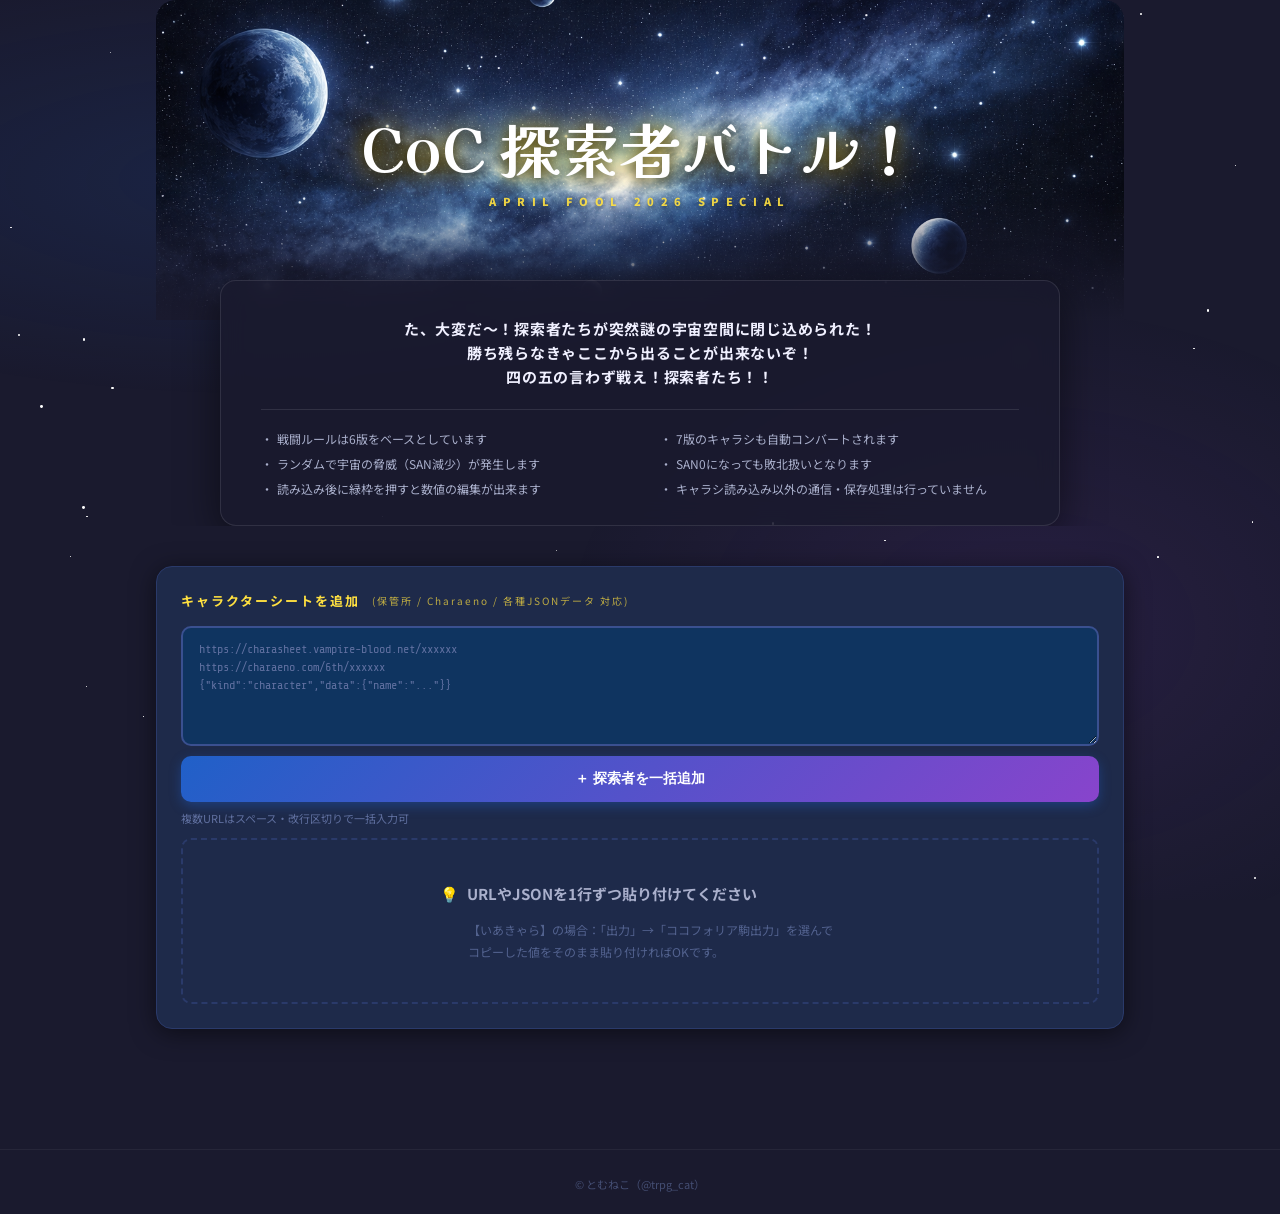
==== index.html @ eb6a2d86 "Update index.html" ====
<!DOCTYPE html>
<html lang="ja">
<head>
<meta charset="UTF-8">
<meta name="viewport" content="width=device-width, initial-scale=1.0">
<title>🎲 CoC 探索者バトル！</title>
<link href="https://fonts.googleapis.com/css2?family=Kaisei+Decol:wght@400;700&family=Noto+Sans+JP:wght@400;700;900&family=Share+Tech+Mono&display=swap" rel="stylesheet">
<style>
/* ── Reset & Base ── */
*{margin:0;padding:0;box-sizing:border-box}
:root{
  --red:#e03030;--red2:#ff5555;--red3:#ffaaaa;
  --blue:#2060c8;--blue2:#4488ff;--blue3:#aaccff;
  --yellow:#e8c020;--yellow2:#ffe040;
  --green:#20a040;--green2:#44cc66;
  --purple:#8844cc;--purple2:#bb88ff;
  --bg:#1a1a2e;--bg2:#16213e;--bg3:#0f3460;
  --card:#1e2a4a;--card2:#253360;
  --text:#f0f0ff;--text2:#aab0cc;--text3:#6070a0;
  --border:#2a3a6a;--border2:#3a5090;
  --shadow:0 4px 24px rgba(0,0,0,.5);
}
body{
  background:var(--bg);
  color:var(--text);
  font-family:'Noto Sans JP',sans-serif;
  min-height:100vh;
  overflow-x:hidden;
}

/* ── Animated BG ── */
body::before{
  content:'';position:fixed;inset:0;pointer-events:none;z-index:0;
  background:
    radial-gradient(ellipse 80% 40% at 20% 20%, rgba(32,96,200,.15) 0%, transparent 60%),
    radial-gradient(ellipse 60% 60% at 80% 70%, rgba(136,68,204,.12) 0%, transparent 60%),
    radial-gradient(ellipse 50% 50% at 50% 100%, rgba(224,48,48,.08) 0%, transparent 50%);
  animation:bgShift 8s ease-in-out infinite alternate;
}

@keyframes pulse {
  0% { transform: scale(1); }
  50% { transform: scale(1.02); box-shadow: 0 4px 25px rgba(68,136,255,0.6); }
  100% { transform: scale(1); }
}

@keyframes bgShift{
  from{opacity:1}
  to{opacity:.6}
}

/* ── Stars ── */
.stars{position:fixed;inset:0;pointer-events:none;z-index:0;overflow:hidden}
.star{position:absolute;background:#fff;border-radius:50%;animation:twinkle var(--dur,3s) ease-in-out infinite var(--delay,0s)}
@keyframes twinkle{0%,100%{opacity:.1;transform:scale(1)}50%{opacity:.8;transform:scale(1.5)}}

#app{position:relative;z-index:1;max-width:1000px;margin:0 auto;padding:0 16px 60px}

/* ── HEADER ── */
.site-header{text-align:center;padding:32px 0 24px;position:relative}
.site-header h1{
  font-family:'Kaisei Decol',serif;
  font-size:clamp(26px,6vw,52px);
  font-weight:700;
  background:linear-gradient(135deg,#ff8844,#ffcc00,#44ffaa,#4488ff);
  -webkit-background-clip:text;-webkit-text-fill-color:transparent;background-clip:text;
  filter:drop-shadow(0 0 20px rgba(255,200,0,.4));
  line-height:1.2;
  animation:titlePop .6s cubic-bezier(.34,1.56,.64,1) both;
}
@keyframes titlePop{from{opacity:0;transform:scale(.7) translateY(-20px)}to{opacity:1;transform:none}}
.site-header p{margin-top:8px;color:var(--text2);font-size:14px}
.skull{display:inline-block;animation:wobble 2s ease-in-out infinite}
@keyframes wobble{0%,100%{transform:rotate(-10deg)}50%{transform:rotate(10deg)}}

/* ── SECTION CARD ── */
.panel{
  background:var(--card);
  border:1px solid var(--border);
  border-radius:16px;
  padding:24px;
  margin-bottom:20px;
  box-shadow:var(--shadow);
  animation:panelIn .4s ease both;
}
@keyframes panelIn{from{opacity:0;transform:translateY(12px)}to{opacity:1;transform:none}}
.panel-title{
  font-size:13px;font-weight:700;
  color:var(--yellow2);letter-spacing:2px;
  margin-bottom:16px;
  display:flex;align-items:center;gap:8px;
}
.panel-title .icon{font-size:18px}

/* ── URL INPUT ── */
.add-row{display:flex;gap:8px;margin-bottom:8px}
.url-inp{
  flex:1;
  background:var(--bg3);
  border:2px solid var(--border2);
  color:var(--text);
  padding:12px 16px;
  border-radius:10px;
  font-family:'Share Tech Mono',monospace;
  outline:none;
  transition:border-color .2s,box-shadow .2s;
  line-height: 1.5;
  font-size: 13px;
  white-space: pre; /* 改行をそのまま表示 */
  overflow-y: auto;
}
.url-inp:focus{border-color:var(--blue2);box-shadow:0 0 0 3px rgba(68,136,255,.2)}
.url-inp::placeholder{color:var(--text3);font-size:12px}
.btn-add{
  background:linear-gradient(135deg,var(--blue) 0%,var(--purple) 100%);
  border:none;color:#fff;padding:12px 20px;
  border-radius:10px;cursor:pointer;
  font-weight:700;font-size:14px;
  transition:all .2s;white-space:nowrap;
  box-shadow:0 4px 12px rgba(32,96,200,.4);
}
.btn-add:hover{transform:translateY(-2px);box-shadow:0 6px 20px rgba(32,96,200,.5)}
.btn-add:active{transform:translateY(0)}
.hint{font-size:11px;color:var(--text3);margin-bottom:12px}
.hint a{color:var(--blue2);text-decoration:none}
.hint a:hover{text-decoration:underline}

/* ── CHARACTER CARDS GRID ── */
.char-grid{
  display:grid;
  grid-template-columns:repeat(auto-fill,minmax(200px,1fr));
  gap:12px;
  min-height:60px;
}
.char-card{
  background:var(--card2);
  border:2px solid var(--border2);
  border-radius:12px;
  padding:14px;
  position:relative;
  animation:cardIn .3s cubic-bezier(.34,1.56,.64,1) both;
  transition:border-color .2s,transform .2s;
}
@keyframes cardIn{from{opacity:0;transform:scale(.8)}to{opacity:1;transform:scale(1)}}
.char-card:hover{transform:translateY(-2px);border-color:var(--blue2)}
.char-card.loading{opacity:.6;border-style:dashed}
.char-card.err{border-color:var(--red)}
.char-card.ok{border-color:var(--green2)}

.cc-del{
  position:absolute;top:8px;right:8px;
  background:rgba(224,48,48,.2);border:none;
  color:var(--red2);cursor:pointer;
  width:22px;height:22px;border-radius:50%;
  font-size:12px;line-height:22px;text-align:center;
  transition:all .2s;
}
.cc-del:hover{background:var(--red);color:#fff}

.cc-name{
  font-size:13px;font-weight:700;
  color:var(--text);margin-bottom:4px;
  padding-right:24px;
  white-space:nowrap;overflow:hidden;text-overflow:ellipsis;
}
.cc-job{font-size:11px;color:var(--text2);margin-bottom:8px}

.cc-stats{display:grid;grid-template-columns:repeat(3,1fr);gap:4px;margin-bottom:6px}
.cc-stat{
  background:rgba(255,255,255,.05);
  border-radius:6px;padding:3px 4px;text-align:center;
}
.cc-stat-l{font-size:8px;color:var(--text3)}
.cc-stat-v{font-size:13px;font-weight:700;color:var(--yellow2);font-family:'Share Tech Mono',monospace}

.cc-hp-bar{height:6px;background:rgba(255,255,255,.1);border-radius:3px;overflow:hidden;margin-top:6px}
.cc-hp-fill{height:100%;background:linear-gradient(90deg,var(--green),var(--green2));border-radius:3px;transition:width .4s}

.cc-loading-text{color:var(--text3);font-size:12px;text-align:center;padding:8px 0}
.cc-err-text{color:var(--red2);font-size:11px;margin-top:4px}

.empty-hint{
  grid-column:1/-1;
  text-align:center;padding:24px;
  color:var(--text3);font-size:13px;
  border:2px dashed var(--border);
  border-radius:10px;
}

/* ── MODE SELECT ── */
.mode-row{display:flex;gap:10px;flex-wrap:wrap;margin-bottom:16px}
.mode-btn{
  flex:1;min-width:140px;
  padding:12px 16px;
  background:var(--bg3);
  border:2px solid var(--border2);
  border-radius:10px;cursor:pointer;
  color:var(--text2);font-size:13px;font-weight:700;
  text-align:center;transition:all .2s;
  font-family:'Noto Sans JP',sans-serif;
}
.mode-btn:hover{border-color:var(--yellow);color:var(--yellow2)}
.mode-btn.active{
  background:linear-gradient(135deg,rgba(232,192,32,.15),rgba(32,96,200,.15));
  border-color:var(--yellow);color:var(--yellow2);
  box-shadow:0 0 16px rgba(232,192,32,.2);
}
.mode-btn .mb-icon{font-size:22px;display:block;margin-bottom:4px}

/* ── SPEED BUTTONS ── */
.speed-row{display:flex;gap:6px;align-items:center;flex-wrap:wrap}
.speed-label{font-size:12px;color:var(--text2);margin-right:4px}
.spd-btn{
  padding:6px 12px;background:var(--bg3);
  border:1px solid var(--border2);border-radius:8px;
  color:var(--text3);font-size:11px;cursor:pointer;
  transition:all .2s;font-family:'Noto Sans JP',sans-serif;
}
.spd-btn:hover{border-color:var(--blue2);color:var(--text)}
.spd-btn.active{background:rgba(68,136,255,.2);border-color:var(--blue2);color:var(--blue2)}

/* ── BIG START BUTTON ── */
.start-area{text-align:center;margin-top:8px}
.btn-start{
  display:inline-flex;align-items:center;gap:10px;
  background:linear-gradient(135deg,#e03030 0%,#ff8844 50%,#e8c020 100%);
  border:none;color:#fff;
  padding:16px 48px;border-radius:16px;
  font-family:'Kaisei Decol',serif;font-size:20px;font-weight:700;
  cursor:pointer;
  box-shadow:0 6px 32px rgba(224,80,0,.5);
  transition:all .25s;
  animation:startPulse 2s ease-in-out infinite;
}
@keyframes startPulse{0%,100%{box-shadow:0 6px 32px rgba(224,80,0,.5)}50%{box-shadow:0 6px 48px rgba(224,80,0,.8),0 0 0 8px rgba(224,80,0,.1)}}
.btn-start:hover{transform:translateY(-3px) scale(1.03);box-shadow:0 10px 48px rgba(224,80,0,.7)}
.btn-start:active{transform:scale(.97)}
.btn-start:disabled{opacity:.3;cursor:not-allowed;animation:none;transform:none}
.start-note{margin-top:8px;font-size:12px;color:var(--text3)}

/* ── 1v1 PICKER ── */
.picker-wrap{display:grid;grid-template-columns:1fr auto 1fr;gap:12px;align-items:center;margin-bottom:16px}
.picker-side{}
.picker-side-title{font-size:12px;font-weight:700;margin-bottom:8px;text-align:center}
.picker-side-title.red{color:var(--red2)}
.picker-side-title.blue{color:var(--blue2)}
.pick-options{display:flex;flex-direction:column;gap:6px}
.pick-opt{
  padding:8px 12px;background:var(--bg3);
  border:2px solid var(--border);border-radius:8px;
  cursor:pointer;font-size:12px;
  transition:all .2s;display:flex;align-items:center;gap:8px;
}
.pick-opt:hover{border-color:var(--border2)}
.pick-opt.active.red{border-color:var(--red2);background:rgba(224,48,48,.15);color:var(--red3)}
.pick-opt.active.blue{border-color:var(--blue2);background:rgba(68,136,255,.15);color:var(--blue3)}
.pick-opt input{display:none}
.pick-vs{font-family:'Kaisei Decol',serif;font-size:32px;color:var(--yellow2);text-align:center;text-shadow:0 0 20px rgba(232,192,32,.5)}

/* ══════════ BATTLE PAGE ══════════ */
#battlePage{display:none}
#battlePage.show{display:block}

.battle-header{
  text-align:center;padding:16px;
  background:linear-gradient(135deg,var(--card),var(--card2));
  border:1px solid var(--border);border-radius:16px;
  margin-bottom:16px;
}
.battle-round{
  font-family:'Kaisei Decol',serif;font-size:22px;
  color:var(--yellow2);margin-bottom:4px;
}
.battle-match-info{font-size:12px;color:var(--text3)}

/* ── Fighter HP area ── */
.fighters-area{
  display:grid;grid-template-columns:1fr 60px 1fr;
  gap:10px;align-items:stretch;
  margin-bottom:14px;
}
.fighter-panel{
  background:var(--card);border:2px solid var(--border);
  border-radius:12px;padding:14px;
}
.fighter-panel.left{border-color:rgba(224,48,48,.4)}
.fighter-panel.right{border-color:rgba(68,136,255,.4)}
.fighter-panel.dead{opacity:.5;filter:grayscale(.7)}

.fp-name{font-size:15px;font-weight:900;margin-bottom:2px;white-space:nowrap;overflow:hidden;text-overflow:ellipsis}
.fighter-panel.left .fp-name{color:var(--red2)}
.fighter-panel.right .fp-name{color:var(--blue2);text-align:right}
.fp-job{font-size:11px;color:var(--text3);margin-bottom:10px}
.fighter-panel.right .fp-job{text-align:right}

.fp-bar-row{display:flex;align-items:center;gap:6px;margin-bottom:5px}
.fighter-panel.right .fp-bar-row{flex-direction:row-reverse}
.fp-bar-label{font-size:9px;color:var(--text3);width:26px;font-family:'Share Tech Mono',monospace;flex-shrink:0}
.fp-bar-track{flex:1;height:10px;background:rgba(255,255,255,.08);border-radius:5px;overflow:hidden}
.fp-bar-fill{height:100%;border-radius:5px;transition:width .5s ease}
.fp-bar-fill.hp{background:linear-gradient(90deg,#e03030,#ff6060)}
.fp-bar-fill.mp{background:linear-gradient(90deg,#2060c8,#4488ff)}
.fp-bar-fill.san{background:linear-gradient(90deg,#8844cc,#bb88ff)}
.fp-bar-val{font-size:10px;color:var(--text2);font-family:'Share Tech Mono',monospace;width:44px;flex-shrink:0;text-align:right}
.fighter-panel.right .fp-bar-val{text-align:left}

.vs-center{
  display:flex;align-items:center;justify-content:center;
  font-family:'Kaisei Decol',serif;font-size:28px;
  color:var(--yellow2);
  text-shadow:0 0 16px rgba(232,192,32,.6);
}

/* ── BATTLE LOG ── */
.battle-log-wrap{
  background:var(--bg2);
  border:1px solid var(--border);
  border-radius:12px;
  overflow:hidden;
  margin-bottom:12px;
}
.blog-title{
  padding:8px 14px;
  background:var(--bg3);
  font-size:11px;font-weight:700;color:var(--text2);
  border-bottom:1px solid var(--border);
  letter-spacing:1px;
}
.battle-log{
  height:280px;overflow-y:auto;
  font-size:13px;line-height:1.7;
  scroll-behavior:smooth;
}
.battle-log::-webkit-scrollbar{width:4px}
.battle-log::-webkit-scrollbar-track{background:var(--bg2)}
.battle-log::-webkit-scrollbar-thumb{background:var(--border2);border-radius:2px}

.log-line{padding:6px 14px;border-bottom:1px solid rgba(255,255,255,.04);animation:logIn .15s ease}
@keyframes logIn{from{opacity:0;transform:translateX(-4px)}to{opacity:1;transform:none}}
.log-round{
  font-size:11px;font-weight:700;letter-spacing:3px;
  color:var(--yellow);text-align:center;
  background:rgba(232,192,32,.08);
  padding:6px;border-bottom:1px solid rgba(232,192,32,.15);
}
.log-attack-l{border-left:3px solid var(--red)}
.log-attack-r{border-left:3px solid var(--blue2)}
.log-san{border-left:3px solid var(--purple2);background:rgba(136,68,204,.05)}
.log-result{
  border-left:3px solid var(--yellow);
  background:rgba(232,192,32,.08);
  font-weight:700;font-size:14px;
}
.log-sys{color:var(--text3);font-size:11px;font-style:italic}

.cn-l{font-weight:700;color:var(--red2)}
.cn-r{font-weight:700;color:var(--blue2)}
.t-hit{color:var(--yellow2)}
.t-miss{color:var(--text3);font-style:italic}
.t-dmg{color:#ff8866;font-family:'Share Tech Mono',monospace;font-weight:700;font-size:14px}
.t-crit{color:#ffdd00;font-weight:900;font-size:14px}
.t-evade{color:var(--green2)}
.t-san{color:var(--purple2)}
.t-roll{color:var(--text3);font-size:11px;font-family:'Share Tech Mono',monospace}

/* ── Battle Controls ── */
.btl-ctrl{
  display:flex;gap:8px;align-items:center;flex-wrap:wrap;
  padding:10px 0;
}
.btn-play{
  background:linear-gradient(135deg,var(--green) 0%,var(--green2) 100%);
  border:none;color:#fff;padding:10px 24px;
  border-radius:10px;cursor:pointer;
  font-weight:700;font-size:14px;
  transition:all .2s;
  box-shadow:0 4px 12px rgba(32,160,64,.4);
}
.btn-play:hover{transform:translateY(-1px);box-shadow:0 6px 16px rgba(32,160,64,.5)}
.btn-play:disabled{opacity:.3;cursor:not-allowed;transform:none}
.btn-play.paused{background:linear-gradient(135deg,var(--yellow) 0%,#ff8844 100%);box-shadow:0 4px 12px rgba(232,192,32,.4)}
.btn-play.running{background:linear-gradient(135deg,#cc8800 0%,#ff6600 100%)}

/* ── Match Queue / Progress ── */
.match-queue{display:flex;flex-direction:column;gap:6px;margin-top:12px}
.mq-item{
  display:flex;align-items:center;gap:10px;
  background:var(--card);border:1px solid var(--border);
  border-radius:8px;padding:8px 12px;font-size:12px;
  transition:all .2s;
}
.mq-item.current{border-color:var(--yellow);background:rgba(232,192,32,.08);box-shadow:0 0 10px rgba(232,192,32,.15)}
.mq-item.done{opacity:.5}
.mq-badge{
  font-size:10px;padding:2px 8px;border-radius:20px;
  font-weight:700;flex-shrink:0;
}
.mq-badge.cur{background:rgba(232,192,32,.3);color:var(--yellow2)}
.mq-badge.win{background:rgba(32,160,64,.3);color:var(--green2)}
.mq-badge.wait{background:rgba(255,255,255,.05);color:var(--text3)}
.mq-badge.bye{background:rgba(255,255,255,.05);color:var(--text3)}
.mq-vs{color:var(--text3);margin:0 4px}
.mq-nl{color:var(--red2);font-weight:700}
.mq-nr{color:var(--blue2);font-weight:700}
.mq-winner{margin-left:auto;color:var(--green2);font-size:11px}

/* ── RESULT OVERLAY ── */
.overlay{
  position:fixed;inset:0;
  background:rgba(0,0,0,.85);
  backdrop-filter:blur(8px);
  z-index:100;
  display:none;align-items:center;justify-content:center;
}
.overlay.show{display:flex}
.result-box{
  background:linear-gradient(135deg,var(--card2),var(--card));
  border:2px solid var(--yellow);
  border-radius:24px;
  padding:40px 48px;
  text-align:center;
  max-width:480px;width:90%;
  box-shadow:0 0 80px rgba(232,192,32,.2);
  animation:resultPop .5s cubic-bezier(.34,1.56,.64,1) both;
}
@keyframes resultPop{from{opacity:0;transform:scale(.7)}to{opacity:1;transform:scale(1)}}
.result-emoji{font-size:56px;margin-bottom:8px;animation:emojiSpin .6s ease both .2s}
@keyframes emojiSpin{from{transform:rotate(-20deg) scale(.5)}to{transform:rotate(0deg) scale(1)}}
.result-title{
  font-family:'Kaisei Decol',serif;font-size:32px;
  color:var(--yellow2);margin-bottom:4px;
}
.result-name{font-size:20px;font-weight:700;color:var(--text);margin-bottom:4px}
.result-sub{font-size:13px;color:var(--text2);margin-bottom:20px}
.result-stats{display:flex;gap:12px;justify-content:center;margin-bottom:24px;flex-wrap:wrap}
.rs{text-align:center;background:rgba(255,255,255,.06);border-radius:10px;padding:10px 16px;min-width:70px}
.rs-v{font-size:24px;font-weight:700;color:var(--yellow2);font-family:'Share Tech Mono',monospace}
.rs-l{font-size:10px;color:var(--text3);margin-top:2px}
.result-btns{display:flex;gap:10px;justify-content:center;flex-wrap:wrap}
.rbtn{
  padding:10px 22px;border-radius:10px;cursor:pointer;
  font-weight:700;font-size:13px;border:none;
  transition:all .2s;
}
.rbtn.secondary{background:rgba(255,255,255,.1);color:var(--text)}
.rbtn.secondary:hover{background:rgba(255,255,255,.2)}
.rbtn.primary{background:linear-gradient(135deg,var(--blue),var(--purple));color:#fff;box-shadow:0 4px 12px rgba(32,96,200,.4)}
.rbtn.primary:hover{transform:translateY(-2px);box-shadow:0 6px 20px rgba(32,96,200,.5)}

/* ── Champion ── */
.champion-wrap{
  text-align:center;padding:40px 24px;
  background:linear-gradient(135deg,rgba(232,192,32,.1),rgba(136,68,204,.1));
  border:2px solid var(--yellow);border-radius:20px;
  margin-top:20px;display:none;
  animation:champIn .6s ease both;
}
@keyframes champIn{from{opacity:0;transform:scale(.8)}to{opacity:1;transform:scale(1)}}
.champion-wrap.show{display:block}
.champ-trophy{font-size:60px;animation:trophySpin 1s cubic-bezier(.34,1.56,.64,1) both}
@keyframes trophySpin{from{transform:scale(.3) rotate(-30deg)}to{transform:scale(1) rotate(0deg)}}
.champ-label{font-size:11px;letter-spacing:4px;color:var(--yellow);margin-bottom:8px}
.champ-name{font-family:'Kaisei Decol',serif;font-size:clamp(22px,5vw,36px);color:var(--yellow2);text-shadow:0 0 30px rgba(232,192,32,.5);margin-bottom:4px}
.champ-sub{font-size:13px;color:var(--text2);margin-bottom:20px}

/* ── Stats ── */
.btl-stats{
  display:grid;grid-template-columns:repeat(4,1fr);gap:8px;
  margin-bottom:12px;
}
.bstat{background:var(--card);border:1px solid var(--border);border-radius:10px;padding:8px;text-align:center}
.bstat-v{font-size:20px;font-weight:700;font-family:'Share Tech Mono',monospace;color:var(--yellow2)}
.bstat-l{font-size:9px;color:var(--text3);letter-spacing:1px;margin-top:1px}

/* ── DBG ── */
.dbg{background:rgba(0,0,0,.5);border:1px solid var(--border);border-radius:8px;padding:8px 12px;margin-top:8px;font-size:10px;color:var(--text3);font-family:'Share Tech Mono',monospace;max-height:80px;overflow-y:auto;display:none;white-space:pre-wrap}
.dbg.on{display:block}

/* ── Responsive ── */
@media(max-width:600px){
  .fighters-area{grid-template-columns:1fr 40px 1fr}
  .btl-stats{grid-template-columns:repeat(2,1fr)}
  .mode-row{flex-direction:column}
  .picker-wrap{grid-template-columns:1fr 40px 1fr}
  .pick-vs{font-size:22px}
}

/* Twitterシェアボタンのスタイル */
.btn-tweet {
  display: inline-flex;
  align-items: center;
  gap: 8px;
  background: #000000; /* Xのブランドカラー */
  color: #ffffff;
  border: none;
  padding: 10px 20px;
  border-radius: 10px;
  cursor: pointer;
  font-weight: 700;
  font-size: 13px;
  margin: 5px;
  transition: all .2s;
  text-decoration: none;
}
.btn-tweet:hover {
  background: #333333;
  transform: translateY(-2px);
}
.mq-item {
  display: flex;
  align-items: center;
  padding: 10px 15px;
  background: var(--bg2);
  margin-bottom: 4px;
  border-radius: 8px;
  font-size: 13px;
}
.mq-item.current {
  background: var(--bg3);
  box-shadow: 0 2px 8px rgba(0,0,0,0.05);
}
.mq-item.done {
  opacity: 0.6;
}

#matchQueueWrap {
  max-height: 400px; /* 好きな高さに調整してください */
  overflow-y: auto;
  padding-right: 5px;
}
/* スクロールバーのデザイン */
#matchQueueWrap::-webkit-scrollbar { width: 4px; }
#matchQueueWrap::-webkit-scrollbar-thumb { background: var(--border2); border-radius: 4px; }

footer a:hover {
  opacity: 1 !important;
  color: var(--blue2) !important;
}

/* 武器編集用フォームのスタイル */
.edit-weapon-input {
  width: 100%;
  background: var(--bg);
  border: 1px solid var(--blue2);
  color: var(--text);
  font-size: 11px;
  padding: 2px 4px;
  border-radius: 4px;
  margin: 2px 0;
  outline: none;
}

.editable-zone {
  cursor: pointer;
  /* ホバー時のピカピカを削除 */
  transition: opacity 0.2s;
}

.editable-zone:hover {
  /* 軽く明るくなる程度の自然な変化に */
  filter: brightness(1.1);
}

/* 武器エリアなどの個別ホバーも不要なので削除 */
.editable-weapon:hover {
  background: none;
  cursor: pointer;
}

/* 入力中のスタイル */
.inline-edit-input {
  width: 100%;
  background: var(--bg);
  border: 1px solid var(--blue2);
  color: var(--yellow2);
  font-family: 'Share Tech Mono', monospace;
  font-size: inherit;
  text-align: center;
  border-radius: 4px;
  outline: none;
}

/* 編集モーダルのレイアウト調整 */
.edit-modal-content {
  display: flex;
  flex-direction: column;
  max-height: 85vh; /* 画面に収まる高さ */
}

#editModalBody {
  flex: 1;
  overflow-y: auto; /* 中身だけをスクロールさせる */
  padding-right: 10px;
  margin-bottom: 10px;
}

.edit-modal-footer {
  flex-shrink: 0;
  padding-top: 15px;
  border-top: 1px solid var(--border);
  background: transparent;
}
</style>
</head>
<body>

<!-- Stars background -->
<div class="stars" id="stars"></div>

<div id="app">

<!-- ══ SETUP PAGE ══ -->
<div id="setupPage">

  <header class="site-header" style="padding: 0; margin-bottom: 40px; position: relative; overflow: hidden; border-radius: 20px;">
    <div style="width: 100%; height: 320px; background: linear-gradient(to bottom, transparent 60%, var(--bg) 100%), url('header.png') center/cover no-repeat; position: relative; display: flex; align-items: center; justify-content: center;">
      
      <div style="text-align: center; z-index: 2;">
        <h1 style="font-family: 'Kaisei Decol', serif; font-size: clamp(32px, 7vw, 60px); color: #fff; text-shadow: 0 0 20px rgba(232,192,32,0.6), 0 4px 12px rgba(0,0,0,0.9); margin: 0; background: none; -webkit-text-fill-color: initial;">
          CoC 探索者バトル！
        </h1>
        <div style="color: var(--yellow2); font-size: 11px; letter-spacing: 0.6em; margin-top: 10px; text-shadow: 0 2px 4px rgba(0,0,0,0.5); font-weight: 900; opacity: 0.9;">APRIL FOOL 2026 SPECIAL</div>
      </div>
    </div>

    <div style="max-width: 840px; margin: -40px auto 0; position: relative; z-index: 3; background: rgba(26, 26, 46, 0.75); backdrop-filter: blur(12px); -webkit-backdrop-filter: blur(12px); border-radius: 16px; padding: 28px 40px; border: 1px solid rgba(255,255,255,0.1); box-shadow: 0 10px 40px rgba(0,0,0,0.5);">
      <p style="color: var(--text); font-weight: 700; font-size: 15px; margin-bottom: 20px; letter-spacing: 0.05em; text-align: center; line-height: 1.6;">
        た、大変だ～！探索者たちが突然謎の宇宙空間に閉じ込められた！<br>
        勝ち残らなきゃここから出ることが出来ないぞ！<br>
        四の五の言わず戦え！探索者たち！！
      </p>
      
      <ul style="color: var(--text2); font-size: 12px; list-style: none; padding: 0; margin: 0; border-top: 1px solid rgba(255, 255, 255, 0.1); padding-top: 20px; display: grid; grid-template-columns: repeat(auto-fit, minmax(320px, 1fr)); gap: 8px 40px; text-align: left;">
        <li style="display: flex; align-items: flex-start; gap: 4px;"><span>・</span><span>戦闘ルールは6版をベースとしています</span></li>
        <li style="display: flex; align-items: flex-start; gap: 4px;"><span>・</span><span>7版のキャラシも自動コンバートされます</span></li>
        <li style="display: flex; align-items: flex-start; gap: 4px;"><span>・</span><span>ランダムで宇宙の脅威（SAN減少）が発生します</span></li>
        <li style="display: flex; align-items: flex-start; gap: 4px;"><span>・</span><span>SAN0になっても敗北扱いとなります</span></li>
        <li style="display: flex; align-items: flex-start; gap: 4px;"><span>・</span><span>読み込み後に緑枠を押すと数値の編集が出来ます</span></li>
        <li style="display: flex; align-items: flex-start; gap: 4px;"><span>・</span><span>キャラシ読み込み以外の通信・保存処理は行っていません</span></li>
      </ul>
    </div>
  </header>

  <!-- URL入力 -->
  <div class="panel">
    <div class="panel-title">
      キャラクターシートを追加 
      <span style="font-size: 10px; opacity: 0.7; font-weight: 400; margin-left: 4px;">(保管所 / Charaeno / 各種JSONデータ 対応)</span>
    </div>
    <div class="add-row" style="flex-direction: column; gap: 10px;">
      <textarea class="url-inp" id="urlInput" 
                style="min-height: 120px; resize: vertical;"
                placeholder="https://charasheet.vampire-blood.net/xxxxxx&#13;&#10;https://charaeno.com/6th/xxxxxx&#13;&#10;{&quot;kind&quot;:&quot;character&quot;,&quot;data&quot;:{&quot;name&quot;:&quot;...&quot;}}"></textarea>
      <button class="btn-add" onclick="addFromInput()" style="width: 100%; padding: 14px;">＋ 探索者を一括追加</button>
    </div>
    <p class="hint">
      複数URLはスペース・改行区切りで一括入力可
    </p>
    <div class="char-grid" id="charGrid">
      <div class="empty-hint" id="emptyHint" style="padding: 40px 20px; display: flex; justify-content: center;">
        <div style="text-align: left; max-width: 400px; line-height: 1.8;">
          <div style="font-size: 15px; font-weight: 700; color: var(--text2); margin-bottom: 12px; display: flex; align-items: center; gap: 8px;">
            <span>💡</span> <span>URLやJSONを1行ずつ貼り付けてください</span>
          </div>
          <div style="font-size: 12px; opacity: 0.8; color: var(--text3); padding-left: 28px;">
            【いあきゃら】の場合：「出力」→「ココフォリア駒出力」を選んでコピーした値をそのまま貼り付ければOKです。
          </div>
        </div>
      </div>
    </div>
    <div class="dbg" id="dbgBox"></div>
  </div>

  <!-- モード選択 -->
  <div class="panel" id="modePanel" style="display:none">
    <div class="panel-title">戦闘モードを選択</div>

    <div class="mode-row">
      <button class="mode-btn active" id="modeTrn" onclick="setMode('tournament')">
        <span class="mb-icon">🏆</span>
        トーナメント
        <div style="font-size:11px;font-weight:400;color:inherit;opacity:.7;margin-top:2px">ランダム組み合わせ</div>
      </button>
      <button class="mode-btn" id="mode1v1" onclick="setMode('1v1')">
        <span class="mb-icon">⚔️</span>
        1 vs 1
        <div style="font-size:11px;font-weight:400;color:inherit;opacity:.7;margin-top:2px">対戦相手を選ぶ</div>
      </button>
    </div>

    <!-- 1v1 ピッカー -->
    <div id="pickerArea" style="display:none">
      <div class="picker-wrap">
        <div class="picker-side">
          <div class="picker-side-title red">赤コーナー</div>
          <div class="pick-options" id="pickL"></div>
        </div>
        <div class="pick-vs">VS</div>
        <div class="picker-side">
          <div class="picker-side-title blue">青コーナー</div>
          <div class="pick-options" id="pickR"></div>
        </div>
      </div>
    </div>

    <!-- 開始ボタン -->
    <div class="start-area" style="margin-top:20px">
      <button class="btn-start" id="startBtn" onclick="startBattle()">
        バトル開始！
      </button>
      <div class="start-note" id="startNote">2名以上登録すると開始できます</div>
    </div>
  </div>

</div><!-- /setupPage -->

<!-- ══ BATTLE PAGE ══ -->
<div id="battlePage">

  <!-- ラウンド表示 -->
  <div class="battle-header">
    <div class="battle-round" id="roundDisplay">ROUND 1</div>
    <div class="battle-match-info" id="matchInfo"></div>
  </div>

  <!-- ファイター HP -->
  <div class="fighters-area">
    <div class="fighter-panel left" id="fpLeft"></div>
    <div class="vs-center">⚔</div>
    <div class="fighter-panel right" id="fpRight"></div>
  </div>

  <!-- 統計 -->
  <div class="btl-stats">
    <div class="bstat"><div class="bstat-v" id="cR">1</div><div class="bstat-l">ROUND</div></div>
    <div class="bstat"><div class="bstat-v" id="cA">0</div><div class="bstat-l">ATTACKS</div></div>
    <div class="bstat"><div class="bstat-v" id="cD">0</div><div class="bstat-l">DAMAGE</div></div>
    <div class="bstat"><div class="bstat-v" id="cS">0</div><div class="bstat-l">SAN LOST</div></div>
  </div>

  <!-- ログ -->
  <div class="battle-log-wrap">
    <div class="blog-title">バトルログ</div>
    <div class="battle-log" id="battleLog"></div>
  </div>

  <!-- コントロール -->
  <div class="btl-ctrl">
    <button class="btn-play" id="playBtn" onclick="toggleBattle()" disabled>▶ 開始</button>
    <button class="spd-btn" onclick="resetAll()" style="margin-left:auto">↩ 最初から</button>
  </div>

  <!-- トーナメント進行 -->
  <div id="nextStepArea" style="margin: 16px 0; text-align: center;">
    <button id="nextStepBtn" class="rbtn primary" 
      style="display:none; width: 100%; padding: 16px; font-size: 16px; box-shadow: 0 4px 20px rgba(68,136,255,0.4); animation: pulse 2s infinite;" 
      onclick="handleNextStep()">
    </button>
  </div>

  <div id="matchQueueWrap" style="margin-top: 20px; border-top: 1px solid var(--border); padding-top: 10px;">
      <div class="match-queue" id="matchQueue"></div>
  </div>

  <!-- チャンピオン -->
  <div class="champion-wrap" id="champWrap">
    <div class="champ-trophy">🏆</div>
    <div class="champ-label">TOURNAMENT CHAMPION</div>
    <div class="champ-name" id="champName">—</div>
    <div class="champ-sub">最後の勝者！おめでとう！</div>
    <button class="rbtn primary" onclick="resetAll()">最初からはじめる</button>
  </div>

</div><!-- /battlePage -->

</div><!-- /app -->

<!-- ══ RESULT OVERLAY ══ -->
<div class="overlay" id="resultOv">
  <div class="result-box">
    <div class="result-title" id="ovTitle">決着！</div>
    <div class="result-name" id="ovName"></div>
    <div class="result-sub" id="ovSub"></div>
    <div class="result-stats" id="ovStats"></div>
    <div class="result-btns" id="ovBtns"></div>
  </div>
</div>

<script>
'use strict';

// ══ STARS ══════════════════════════════════════════
(function(){
  const c=document.getElementById('stars');
  for(let i=0;i<60;i++){
    const s=document.createElement('div');
    s.className='star';
    const sz=Math.random()*2.5+.5;
    s.style.cssText=`width:${sz}px;height:${sz}px;top:${Math.random()*100}%;left:${Math.random()*100}%;--dur:${2+Math.random()*4}s;--delay:${Math.random()*4}s`;
    c.appendChild(s);
  }
})();

// ══ APP STATE ════════════════════════════════════
const App = {
  roster: [],
  mode: 'tournament',
  speed: 300,
  matches: [],
  matchIdx: 0,
  historyLogs: {}
};
const B={L:null,R:null,round:1,turn:0,initTurn:0,running:false,over:false,timer:null,stats:{attacks:0,dmg:0,sanLost:0}};

// ══ UTILS ════════════════════════════════════════
const d=n=>Math.floor(Math.random()*n)+1;
const d100=()=>d(100);
const clamp=(v,lo,hi)=>Math.max(lo,Math.min(hi,v));
const cp=o=>JSON.parse(JSON.stringify(o));
function shuffle(a){const r=[...a];for(let i=r.length-1;i>0;i--){const j=Math.floor(Math.random()*(i+1));[r[i],r[j]]=[r[j],r[i]];}return r;}

function rollDmg(s){
  if(!s) return {t:1, e:'1'};
  
  // 1. 全角を半角にし、大文字に統一。or 以降や括弧内の注釈を切り捨てるための前処理
  let cleanStr = String(s).toUpperCase().replace(/[Ａ-Ｚａ-ｚ０-９]/g, s => String.fromCharCode(s.charCodeAt(0) - 0xFEE0));
  
  // 2. 「OR」「/」「スペース」などで区切られている場合、最初のパーツだけを取り出す
  // 例: "2D10 OR 1D10" -> "2D10" / "1D6+1+DB" -> "1D6+1+DB"
  const firstPart = cleanStr.split(/[\s/OR]|または/)[0];

  // 3. そのパーツの中から、ダイス式(○D○)や数値(+○)として有効なものだけを抽出して結合
  // 例: "2D10" -> ["2D10"] / "1D6+1+DB" -> ["1D6", "+1"] ※DBなどは除外
  const matches = firstPart.match(/([+\-]?\d+D\d+|[+\-]?\d+)/g);
  
  if (!matches) return {t:1, e:'1'};

  let t = 0;
  const expr = matches.join(''); // 計算に使用した式を再現

  for (const p of matches) {
    const md = p.match(/^([+\-]?)(\d+)D(\d+)$/);
    const mc = p.match(/^([+\-]?\d+)$/);
    
    if (md) {
      const sign = md[1] === '-' ? -1 : 1;
      const num = parseInt(md[2]);
      const face = parseInt(md[3]);
      for (let i = 0; i < num; i++) t += sign * d(face);
    } else if (mc) {
      t += parseInt(mc[1]);
    }
  }
  
  return {t, e: expr};
}

function calcDB(str,siz){
  const n=str+siz;
  if(n<=12)return{l:'-1d4',r:()=>-d(4)};
  if(n<=16)return{l:'0',   r:()=>0};
  if(n<=24)return{l:'+1d4',r:()=>+d(4)};
  if(n<=32)return{l:'+1d6',r:()=>+d(6)};
  return    {l:'+2d6',r:()=>d(6)+d(6)};
}

function parseDBString(str, STR, SIZ) {
  if (str !== null && str !== undefined && str !== '') {
    const s = str.replace(/\s/g, '').toLowerCase();
    
    // ★追加：0や+0、-0の場合は、自動計算せず 0 を返す
    if (s === '0' || s === '+0' || s === '-0' || s === '+0db' || s === '0db') {
      return { l: '0', r: () => 0 };
    }
    
    if (s === '-1d4') return { l: '-1d4', r: () => -d(4) };
    if (s === '-1d6') return { l: '-1d6', r: () => -d(6) };
    if (s === '1d4' || s === '+1d4') return { l: '+1d4', r: () => +d(4) };
    if (s === '1d6' || s === '+1d6') return { l: '+1d6', r: () => +d(6) };
    if (s === '2d6' || s === '+2d6') return { l: '+2d6', r: () => d(6) + d(6) };
    if (s === '1d8' || s === '+1d8') return { l: '+1d8', r: () => +d(8) };
  }
  // シートが空（または認識不能）な場合のみ、能力値から計算する
  return calcDB(STR, SIZ);
}

// ══ LOADER ═══════════════════════════════════════
function extractId(input){
  input = input.trim();
  // vampire-blood
  const m = input.match(/charasheet\.vampire-blood\.net\/([a-zA-Z0-9]+)/);
  if(m) return { type: 'vampire', id: m[1] };
  
  // いあきゃら
  const i = input.match(/iachara\.com\/view\/(\d+)/);
  if(i) return { type: 'iachara', id: i[1] };

  // ★キャラエノ：版(6th/7th)を確実に保持
  const ce = input.match(/charaeno\.com\/(6th|7th)\/([A-Za-z0-9_\-]+)/);
  if(ce) return { type: 'charaeno', edition: ce[1], id: ce[2] };
  
  if(/^[a-zA-Z0-9]{4,}$/.test(input)) return { type: 'vampire', id: input };
  return null;
}

function fetchChar(id){
  return new Promise((resolve,reject)=>{
    const cb='cocCb'+Date.now().toString(36)+Math.random().toString(36).slice(2,5);
    let script=null;
    const cleanup=()=>{
      try{if(script&&document.head.contains(script))document.head.removeChild(script);}catch(e){}
      try{delete window[cb];}catch(e){}
    };
    window[cb]=data=>{
      clearTimeout(timer);cleanup();
      if(!data||typeof data!=='object'){reject(new Error('データが空です'));return;}
      resolve(data);
    };
    script=document.createElement('script');
    script.src=`https://charasheet.vampire-blood.net/${id}.js?callback=${cb}`;
    script.onerror=()=>{clearTimeout(timer);cleanup();reject(new Error(`読み込み失敗 (ID: ${id})`));};
    const timer=setTimeout(()=>{cleanup();reject(new Error('タイムアウト (10秒)'));},10000);
    document.head.appendChild(script);
  });
}

function fetchIachara(id){
  return new Promise((resolve,reject)=>{
    const cb='iacharaCb'+Date.now().toString(36)+Math.random().toString(36).slice(2,5);
    let script=null;
    const cleanup=()=>{
      try{if(script&&document.head.contains(script))document.head.removeChild(script);}catch(e){}
      try{delete window[cb];}catch(e){}
    };
    window[cb]=data=>{
      clearTimeout(timer);cleanup();
      if(!data){reject(new Error('データが空です'));return;}
      resolve(data);
    };
    script=document.createElement('script');
    // いあきゃらのJSONP用エンドポイント（callbackパラメータを付与）
    script.src=`https://iachara.com/view/json/${id}?callback=${cb}`;
    script.onerror=()=>{clearTimeout(timer);cleanup();reject(new Error(`いあきゃらの読み込みに失敗しました`));};
    const timer=setTimeout(()=>{cleanup();reject(new Error('タイムアウト'));},10000);
    document.head.appendChild(script);
  });
}

function parseChar(raw, id) {
  const nv = (k) => {
    const v = raw[k];
    return (v != null && v !== '') ? Math.round(parseFloat(v)) : 0;
  };

  const is7th = nv('NP1') >= 40 || raw['is7th'] === "1"; 
  const scale = is7th ? 0.2 : 1.0;

  const STR = Math.round(nv('NP1') * scale);
  const CON = Math.round(nv('NP2') * scale);
  const POW = Math.round(nv('NP3') * scale);
  const DEX = Math.round(nv('NP4') * scale);
  const SIZ = Math.round(nv('NP6') * scale);

  const hpMax = is7th ? Math.floor((nv('NP2') + nv('NP6')) / 10) : Math.max(1, Math.floor((CON + SIZ) / 2));
  const sanMax = nv('SAN_Max') || (is7th ? nv('NP3') : (POW * 5));
  const sanCur = nv('SAN_Left') || sanMax;

  const dbStr = raw['dmg_bonus'] || '';
  const dbData = parseDBString(dbStr, STR, SIZ);
  
  let weaponList = [];

  // --- 1. 武器・防具欄 (arms_name) をスキャン（ダメージ記載があるものを最優先） ---
  const armNames = raw['arms_name'] || [];
  const armHits = raw['arms_hit'] || [];
  const armDmgs = raw['arms_damage'] || [];

  for (let i = 0; i < armNames.length; i++) {
    const name = String(armNames[i] || '').trim();
    if (!name || name === '回避') continue;
    const hitVal = parseInt(armHits[i]) || 0;
    const dmgVal = String(armDmgs[i] || '').trim();

    if (hitVal > 0 && dmgVal && dmgVal !== '0' && dmgVal !== '-') {
      weaponList.push({
        name: name,
        hit: hitVal,
        rawHit: hitVal,
        dmg: dmgVal.replace(/\+?DB/gi, ''), // 基礎ダイスのみ保存
        dbMode: dmgVal.toUpperCase().includes('DB') ? 'full' : 'none',
        hasDB: dmgVal.toUpperCase().includes('DB') || !!name.match(/こぶし|パンチ|キック|頭突き|組み付き|格闘|近接戦闘/)
      });
    }
  }

  // --- 2. 技能配列 (TBAP) から「正当な戦闘技能」のみを補完 ---
  const vals = raw['TBAP'] || raw['TBP_V'] || [];
  const skVals = raw['SKP_V'] || raw['SKAP'] || [];
  
  // 抽出対象とする技能の定義（インデックスとデフォルトダメージ）
  const meleeMapping = [
    {idx: 3, name: is7th ? '近接戦闘（格闘）' : 'こぶし', dmg: '1d3', isMelee: true},
    {idx: 1, name: 'キック', dmg: '1d6', isMelee: true},
    {idx: 2, name: '組み付き', dmg: '1d3', isMelee: true},
    {idx: 4, name: '頭突き', dmg: '1d4', isMelee: true}
  ];
  const fireMapping = [
    {idx: 7, name: '拳銃', dmg: '1d10', isMelee: false},
    {idx: 8, name: 'サブマシンガン', dmg: '1d10', isMelee: false},
    {idx: 9, name: 'ショットガン', dmg: '4d6', isMelee: false},
    {idx: 11, name: 'ライフル', dmg: '2d6', isMelee: false}
  ];

  // 格闘技能の走査
  meleeMapping.forEach(m => {
    const hitVal = parseInt(vals[m.idx]) || 0;
    if (hitVal > 0 && !weaponList.some(w => w.name.includes(m.name))) {
      weaponList.push({ name: m.name, hit: hitVal, rawHit: hitVal, dmg: m.dmg, hasDB: true });
    }
  });

  // 射撃技能の走査
  fireMapping.forEach(m => {
    const hitVal = parseInt(skVals[m.idx] || vals[m.idx]) || 0;
    if (hitVal > 0 && !weaponList.some(w => w.name.includes(m.name))) {
      weaponList.push({ name: m.name, hit: hitVal, rawHit: hitVal, dmg: m.dmg, hasDB: false });
    }
  });

  // --- 3. ソート（最強の「戦闘技能」を一番上に） ---
  weaponList.sort((a, b) => b.rawHit - a.rawHit);

  // 補正の適用
  weaponList.forEach(w => {
    if (is7th) w.hit = Math.round(w.rawHit * 0.8);
  });

  // 最終防衛線：何もなければ標準の「こぶし」
  if (weaponList.length === 0) {
    const baseHit = is7th ? 25 : 50;
    weaponList.push({ name: is7th ? '近接戦闘（格闘）' : 'こぶし', hit: baseHit, rawHit: baseHit, dmg: '1d3', hasDB: true });
  }

  return {
    id, _s: 'ok',
    name: raw['pc_name'] || raw['data_title'] || `探索者#${id}`,
    job: raw['shuzoku'] || raw['shokugyou'] || '探索者',
    is7th, STR, CON, POW, DEX, SIZ,
    hpMax, hp: hpMax, sanMax, san: sanCur,
    db: { l: dbData.l, fixed: dbData.r() },
    weapons: weaponList,
    dodge: is7th ? Math.round((parseInt(vals[0]) || (DEX * 5)) * 0.6) : (parseInt(vals[0]) || (DEX * 2)),
    stats: { attacks: 0, dmgDealt: 0, sanLost: 0, totalRounds: 0, matchCount: 0 }
  };
}

async function fetchCharaeno(edition, id) {
  const apiUrl = `https://charaeno.com/api/v1/${edition}/${id}/summary`;

  try {
    const res = await fetch(apiUrl);
    
    if (!res.ok) {
      throw new Error(`APIエラー (HTTP ${res.status})。非公開設定の可能性があります。`);
    }
    
    const json = await res.json();

    // データが正しく取得できているか確認
    if (!json || !json.characteristics) {
      throw new Error('キャラクターデータが不完全です');
    }

    return json;
  } catch (e) {
    throw new Error(`キャラエノ取得失敗: ${e.message}`);
  }
}

function parseCharaeno(json, id, edition) {
  const c = json.characteristics || {};
  const a = json.attribute || {};
  const is7th = (edition === '7th'); 

  // ★能力値：7版なら5分の1、6版ならそのまま
  const STR = is7th ? Math.floor((c.str || 0) / 5) : (c.str || 0);
  const CON = is7th ? Math.floor((c.con || 0) / 5) : (c.con || 0);
  const POW = is7th ? Math.floor((c.pow || 0) / 5) : (c.pow || 0);
  const DEX = is7th ? Math.floor((c.dex || 0) / 5) : (c.dex || 0);
  const SIZ = is7th ? Math.floor((c.siz || 0) / 5) : (c.siz || 0);
  
  const hpMax = a.hp || Math.max(1, Math.floor((CON + SIZ) / 2));
  let sanCur = (a.san?.value !== undefined) ? parseInt(a.san.value, 10) : POW * 5;
  
  const dbData = parseDBString(a.db || '', STR, SIZ);

  const sm = {};
  if (Array.isArray(json.skills)) {
    json.skills.forEach(s => { sm[s.name] = s.value; });
  }

  const weapons = [];

  // parseCharaeno内の武器ループ部分
  json.weapons.forEach(w => {
    const nm = (w.name || '').trim();
    if (!nm) return;
    let hit = parseInt(w.value) || sm[nm] || 0;
    if (hit <= 0) return;
    const isDbWeapon = (w.damage || '').toUpperCase().includes('DB'); // 判定
    
    weapons.push({ 
      name: nm, 
      hit: hit, 
      rawHit: hit, 
      dmg: (w.damage || '1d6').replace(/\+?DB/gi, ''), // 基礎ダイスのみ
      dbMode: isDbWeapon ? 'full' : 'none',
      hasDB: isDbWeapon || !!nm.match(/こぶし|パンチ|キック|頭突き|組み付き|格闘|近接戦闘|ピッケル|斧|ナイフ/)
    });
  });

  if (Array.isArray(json.skills)) {
    json.skills.forEach(s => {
      const nm = s.name || '';
      if (s.value <= 0) return;
      if (weapons.some(w => w.name === nm)) return;

      if (nm.match(/ピッケル|斧|日本刀|ナイフ|杖|近接戦闘|射撃/)) {
        let dmg = '1d6';
        if (nm.includes('ピッケル') || nm.includes('斧')) dmg = '1d6+1';
        
        weapons.push({
          name: nm,
          hit: s.value, // 技能値はそのまま
          rawHit: s.value,
          dmg: dmg,
          hasDB: !nm.match(/射撃|拳銃|ライフル/)
        });
      }
    });
  }

  // 最強技能をソート
  weapons.sort((a, b) => b.rawHit - a.rawHit);

  if (weapons.length === 0) {
    const brawl = is7th ? (sm['近接戦闘（格闘）'] || 25) : (sm['こぶし'] || 50);
    weaponList.push({ name: is7th ? '近接戦闘（格闘）' : 'こぶし', hit: brawl, rawHit: brawl, dmg: '1d3', hasDB: true });
  }

  return {
    id, _s: 'ok',
    name: json.name || `探索者#${id}`,
    job: json.occupation || '探索者',
    is7th, STR, CON, POW, DEX, SIZ,
    hpMax, hp: hpMax, sanMax: 99, san: sanCur,
    db: { l: dbData.l, fixed: dbData.r() },
    weapons,
    // 回避も1/5にせず元の値を保持
    dodge: sm['回避'] || (is7th ? (c.dex || 50) : (DEX * 2)), 
    stats: { attacks: 0, dmgDealt: 0, sanLost: 0, totalRounds: 0, matchCount: 0 }
  };
}

function parseJSON(json) {
  const d_func = (n) => Math.floor(Math.random() * n) + 1;
  const d = json.data || {};
  const status = {};
  if (Array.isArray(d.status)) {
    d.status.forEach(s => { status[s.label] = s.value; });
  }
  const params = {};
  if (Array.isArray(d.params)) {
    d.params.forEach(p => { params[p.label] = p.value; });
  }

  const getVal = (k) => parseInt(params[k]) || 0;
  const rawSTR = getVal('STR');
  const rawSIZ = getVal('SIZ');
  const is7th = (rawSTR > 30 || getVal('EDU') > 40 || getVal('DEX') > 30);
  const scale = is7th ? 0.2 : 1.0;

  const sSTR = Math.floor(rawSTR * scale);
  const sSIZ = Math.floor(rawSIZ * scale);
  const sCON = Math.floor(getVal('CON') * scale);
  const sPOW = Math.floor(getVal('POW') * scale);
  const sDEX = Math.floor(getVal('DEX') * scale);

  const hpMax = status.HP || Math.max(1, Math.floor((sCON + sSIZ) / 2));
  const sanMax = is7th ? (getVal('POW') || 50) : (sPOW * 5);
  const sanCur = status.SAN || sanMax;

  let db_l = '0', db_r = () => 0;
  if (params.DB) {
    const s = String(params.DB).replace(/\s/g, '').toLowerCase();
    if (s === '-1d6') { db_l = '-1d6'; db_r = () => -d_func(6); }
    else if (s === '-1d4') { db_l = '-1d4'; db_r = () => -d_func(4); }
    else if (s === '1d4' || s === '+1d4') { db_l = '+1d4'; db_r = () => d_func(4); }
    else if (s === '1d6' || s === '+1d6') { db_l = '+1d6'; db_r = () => d_func(6); }
    else if (s === '2d6' || s === '+2d6') { db_l = '+2d6'; db_r = () => d_func(6) + d_func(6); }
  } else {
    const n = sSTR + sSIZ;
    if (n <= 12) { db_l = '-1d6'; db_r = () => -d_func(6); }
    else if (n <= 16) { db_l = '-1d4'; db_r = () => -d_func(4); }
    else if (n <= 24) { db_l = '0'; db_r = () => 0; }
    else if (n <= 32) { db_l = '+1d4'; db_r = () => d_func(4); }
    else if (n <= 40) { db_l = '+1d6'; db_r = () => d_func(6); }
    else if (n <= 56) { db_l = '+2d6'; db_r = () => d_func(6) + d_func(6); }
    else if (n <= 72) { db_l = '+3d6'; db_r = () => d_func(6) + d_func(6) + d_func(6); }
    else { db_l = '+4d6'; db_r = () => d_func(6) + d_func(6) + d_func(6) + d_func(6); }
  }
  
  const cmds = d.commands || "";
  let weapons = [];
  const weaponMatches = [...cmds.matchAll(/CCB?<=(\d+)\s【(.+?)】/g)];

  weaponMatches.forEach(m => {
    const name = m[2];
    
    // 戦闘技能のホワイトリスト
    const isCombatSkill = name.match(/こぶし|パンチ|キック|頭突き|組み付き|ナイフ|剣|日本刀|杖|棍棒|拳銃|ハンドガン|サブマシンガン|ショットガン|ライフル|マシンガン|近接戦闘|射撃|格闘/);
    if (!isCombatSkill) return;

    let hit = parseInt(m[1]);
    if (hit <= 0) return;
    const rawHit = hit;
    if (is7th) hit = Math.floor(hit * 0.8);

    let dmg = '1d3'; 
    if (name.includes('ナイフ')) dmg = '1d4';
    else if (name.includes('キック')) dmg = '1d6';
    else if (name.includes('拳銃') || name.includes('ハンドガン')) dmg = '1d10';
    
     // parseJSON内の武器追加部分
    const isMelee = name.match(/こぶし|パンチ|キック|頭突き|組み付き|格闘|近接戦闘|ナイフ|剣|日本刀|杖|棍棒/);

    weapons.push({ 
      name: name, 
      hit: hit, 
      rawHit: rawHit, 
      dmg: dmg, 
      dbMode: isMelee ? 'full' : 'none',
      u: !!isMelee,
      hasDB: !!isMelee 
    });
  });

  weapons.sort((a, b) => b.rawHit - a.rawHit);

  if (weapons.length === 0) {
    weapons.push({ name: '素手', hit: is7th ? 20 : 50, dmg: '1d3', u: true, hasDB: true });
  }

  const id = 'json-' + Date.now() + Math.random().toString(36).slice(2, 5);

  return {
    id, _s: 'ok',
    name: d.name || "JSON探索者",
    job: is7th ? "7版JSON" : "6版JSON",
    is7th: is7th,
    STR: sSTR, CON: sCON, POW: sPOW, DEX: sDEX, SIZ: sSIZ,
    hpMax, hp: hpMax, sanMax, san: sanCur,
    db: { l: db_l, fixed: db_r() },
    weapons, 
    dodge: is7th ? Math.floor((getVal('DEX') || 10) * 0.5 * 0.6) : (sDEX * 2),
    stats: { attacks: 0, dmgDealt: 0, sanLost: 0, totalRounds: 0, matchCount: 0 }
  };
}

// ══ ROSTER UI ════════════════════════════════════
function addFromInput(){
  const inputEl = document.getElementById('urlInput');
  const raw = inputEl.value.trim();
  if(!raw) return;

  const lines = raw.split(/\n+/).map(s => s.trim()).filter(Boolean);

  lines.forEach(line => {
    // JSONとして判定
    if (line.startsWith('{')) {
      try {
        const json = JSON.parse(line);
        if (json.kind === "character" || json.data) {
          // ★修正：一時的にパースして中身を確認
          const tempChar = parseJSON(json);
          
          // ★重複チェック：同名かつ同ステータスのキャラがいないか確認
          if (App.roster.some(c => c.name === tempChar.name && c.STR === tempChar.STR)) {
            dbg(`⚠ 重複のためスキップ: ${tempChar.name}`);
            return;
          }
          
          App.roster.push(tempChar);
          return;
        }
      } catch (e) {
        console.log("JSON解析失敗、URLとして試行します:", e.message);
      }
    }

    // URLとして判定
    const target = extractId(line);
    if (target) {
      addChar(line);
    }
  });

  inputEl.value = '';
  renderGrid();
  updateStartBtn();
}

function addChar(url){
  const target = extractId(url);
  if(!target){dbg(`❌ URL認識不可: ${url}`);return;}
  if(App.roster.find(c=>c.id===target.id)){dbg(`⚠ 重複: ${target.id}`);return;}
  
  App.roster.push({id:target.id, _s:'loading', name:'読み込み中…', job:''});
  renderGrid();

  if(target.type === 'vampire') {
    fetchChar(target.id).then(raw => {
      const p = parseChar(raw, target.id);
      processAddedChar(target.id, p);
    }).catch(handleErr);
  } else if(target.type === 'iachara') {
    fetchIachara(target.id).then(raw => {
      const p = parseIachara(raw, target.id);
      processAddedChar(target.id, p);
    }).catch(handleErr);
  } else if(target.type === 'charaeno') {
    fetchCharaeno(target.edition, target.id).then(raw => {
      const p = parseCharaeno(raw, target.id, target.edition);
      processAddedChar(target.id, p);
    }).catch(handleErr);
  }

  function handleErr(err){
    dbg(`❌ ${target.id}: ${err.message}`);
    const i=App.roster.findIndex(c=>c.id===target.id);
    if(i>-1)App.roster[i]={id:target.id,_s:'err',name:'読み込みエラー',job:err.message};
    renderGrid();
  }
}

// 共通の終了処理
function processAddedChar(id, p) {
  const i = App.roster.findIndex(c=>c.id===id);
  if(i>-1) App.roster[i] = p;
  renderGrid();
  updateStartBtn();
}

function removeChar(id){
  App.roster=App.roster.filter(c=>c.id!==id);
  renderGrid();updateStartBtn();
}

function renderGrid(){
  const grid = document.getElementById('charGrid');
  const modePanel = document.getElementById('modePanel');

  // モードパネルの表示制御
  modePanel.style.display = App.roster.length > 0 ? '' : 'none';

  // 探索者が一人もいない場合、ヒントを表示して終了
  if(App.roster.length === 0){
      grid.innerHTML = `
        <div class="empty-hint" id="emptyHint" style="line-height: 1.8; padding: 30px;">
          <div style="font-size: 15px; font-weight: 700; color: var(--text2); margin-bottom: 10px;">
            💡 URLやJSONを1行ずつ貼り付けてください
          </div>
          <div style="font-size: 12px; opacity: 0.8;">
            【いあきゃら】の場合：「出力」→「ココフォリア駒出力」を<br>
            選んでコピーした値をそのまま貼り付ければOKです。
          </div>
        </div>`;
      return;
    }

  // キャラクターカードの生成
  grid.innerHTML = App.roster.map(c => {
    if(c._s === 'loading') return `
      <div class="char-card loading">
        <div class="cc-name">⏳ 読み込み中…</div>
        <div class="cc-loading-text">取得中…</div>
      </div>`;
    
    if(c._s === 'err') return `
      <div class="char-card err">
        <button class="cc-del" onclick="removeChar('${c.id}')">✕</button>
        <div class="cc-name" style="color:var(--red2)">❌ エラー</div>
        <div class="cc-err-text">${c.job || '読み込み失敗'}</div>
      </div>`;

  // 正常に読み込めた場合
  return `
  <div class="char-card ok editable-zone" onclick="openEditModal('${c.id}')" title="クリックして編集">
    <button class="cc-del" onclick="event.stopPropagation(); removeChar('${c.id}')">✕</button>
    
    <div class="cc-name">
      ${c.is7th ? '<span style="color:var(--purple2);font-size:10px;">[7th] </span>' : '<span style="color:var(--blue2);font-size:10px;">[6th] </span>'}
      ${c.name}
    </div>
    <div class="cc-job">${c.job || '探索者'}</div>
    
    <div class="cc-stats">
      <div class="cc-stat"><div class="cc-stat-l">STR</div><div class="cc-stat-v">${c.STR}</div></div>
      <div class="cc-stat"><div class="cc-stat-l">DEX</div><div class="cc-stat-v">${c.DEX}</div></div>
      <div class="cc-stat"><div class="cc-stat-l">CON</div><div class="cc-stat-v">${c.CON}</div></div>
      <div class="cc-stat"><div class="cc-stat-l">POW</div><div class="cc-stat-v">${c.POW}</div></div>
      <div class="cc-stat"><div class="cc-stat-l">HP</div><div class="cc-stat-v">${c.hpMax}</div></div>
      <div class="cc-stat"><div class="cc-stat-l">SAN</div><div class="cc-stat-v">${c.san}</div></div>
    </div>
      
    <div style="margin-top: 8px; padding: 4px; border-top: 1px dashed rgba(255,255,255,0.1);">
      <div style="font-size: 10px; color: var(--text3); display: flex; justify-content: space-between; margin-bottom: 2px;">
        <span>MAIN WEAPON</span>
        <span style="color: var(--yellow2)">DB: ${c.db.l}</span>
      </div>
      <div style="font-size: 11px; font-weight: 700; color: var(--blue3); display: flex; justify-content: space-between; align-items: center;">
        <span style="white-space: nowrap; overflow: hidden; text-overflow: ellipsis; max-width: 120px;">⚔️ ${c.weapons[0]?.name || '素手'}</span>
        <span style="font-family: 'Share Tech Mono', monospace; background: rgba(68,136,255,0.1); padding: 1px 6px; border-radius: 4px;">
          ${(() => {
            const w = c.weapons[0];
            if (!w) return '1d3';
            
            // DB表示用のラベルを決定
            let dbLabel = "";
            if (w.dbMode === 'full') dbLabel = "+DB";
            else if (w.dbMode === 'half') dbLabel = "+1/2DB";
            
            // 基礎ダメージ（w.dmgからDBという文字を除いたもの）にラベルを結合
            return w.dmg.replace(/\+?DB/gi, '') + dbLabel;
          })()}
        </span>
      </div>
    </div>
    <div class="cc-hp-bar"><div class="cc-hp-fill" style="width:100%"></div></div>
  </div>`;
  }).join('');

  // 1v1ピッカーの更新
  if(App.mode === '1v1') renderPicker();
}

function renderPicker(){
  const chars=App.roster.filter(c=>c._s==='ok');
  const mkOpts=(side,cls)=>chars.map((c,i)=>`
    <label class="pick-opt" id="pick${side}${i}" onclick="selectPick('${side}',${i})">
      <input type="radio" name="pick${side}" value="${i}">
      ${c.name}
    </label>`).join('');
  document.getElementById('pickL').innerHTML=mkOpts('L','red');
  document.getElementById('pickR').innerHTML=mkOpts('R','blue');
}

function selectPick(side,idx){
  document.querySelectorAll(`#pick${side} .pick-opt`).forEach((el,i)=>{
    el.classList.toggle('active',i===idx);
    el.classList.toggle(side==='L'?'red':'blue',i===idx);
  });
  updateStartBtn();
}

function setMode(mode){
  App.mode=mode;
  document.getElementById('modeTrn').classList.toggle('active',mode==='tournament');
  document.getElementById('mode1v1').classList.toggle('active',mode==='1v1');
  const picker=document.getElementById('pickerArea');
  if(mode==='1v1'){picker.style.display='';renderPicker();}
  else picker.style.display='none';
  updateStartBtn();
}

function updateStartBtn(){
  const ok=App.roster.filter(c=>c._s==='ok').length;
  const btn=document.getElementById('startBtn');
  const note=document.getElementById('startNote');
  let canStart=ok>=2;

  if(App.mode==='1v1'){
    const l=document.querySelector('#pickL .pick-opt.active');
    const r=document.querySelector('#pickR .pick-opt.active');
    canStart=!!(l&&r);
    if(!l||!r) note.textContent='両コーナーを選んでください';
    else note.textContent='';
  } else {
    note.textContent=ok<2?`あと${2-ok}名追加してください`:'';
  }
  btn.disabled=!canStart;
}

function dbg(msg){
  const el=document.getElementById('dbgBox');
  el.classList.add('on');
  el.textContent=msg+'\n'+el.textContent;
  el.textContent=el.textContent.split('\n').slice(0,10).join('\n');
}

// ══ BATTLE START ═════════════════════════════════
function startBattle(){
  const chars = App.roster.filter(c => c._s === 'ok');
  if(chars.length < 2) return;

  // モードに応じたマッチング
  if(App.mode === '1v1'){
    const li = document.querySelector('#pickL .pick-opt.active');
    const ri = document.querySelector('#pickR .pick-opt.active');
    if(!li || !ri) return;
    const lidx = [...document.querySelectorAll('#pickL .pick-opt')].indexOf(li);
    const ridx = [...document.querySelectorAll('#pickR .pick-opt')].indexOf(ri);
    App.matches = [{id:0, l:cp(chars[lidx]), r:cp(chars[ridx]), winner:null, loser:null, isBye:false, round:1}];
  } else {
    App.matches = buildTournament(chars);
  }
  App.matchIdx = 0;

  // ★重要：確実に画面を切り替える
  document.getElementById('setupPage').style.display = 'none';
  const bPage = document.getElementById('battlePage');
  bPage.style.display = 'block'; // blockに固定
  bPage.classList.add('show');    // CSSのshowクラスも適用

  renderMatchQueue();
  loadMatch();
}

function resetAll(){
  // データの初期化
  App.roster = []; 
  App.matches = []; 
  App.matchIdx = 0;
  B.L = null; B.R = null; B.running = false; B.over = false;
  clearTimeout(B.timer);

  // チャンピボックスを元の空の状態に戻す準備（必要なら）
  const champBox = document.getElementById('champWrap');
  champBox.classList.remove('show');
  champBox.innerHTML = ''; // 中身をクリア

  // 画面表示の切り替え
  document.getElementById('setupPage').style.display = '';
  document.getElementById('battlePage').style.display = 'none';
  document.getElementById('champWrap').classList.remove('show');
  document.getElementById('resultOv').classList.remove('show');
  
  // 下のコントロールエリアを復活させる
  const ctrl = document.querySelector('.btl-ctrl');
  if(ctrl) ctrl.style.display = 'flex'; 

  // ★重要：デバッグログ（取得中...などの文字）を消去し、非表示にする
  const dbg = document.getElementById('dbgBox');
  if(dbg) {
    dbg.textContent = '';
    dbg.classList.remove('on');
  }

  // 入力欄とリストの初期化
  document.getElementById('charGrid').innerHTML = `
    <div class="empty-hint" id="emptyHint" style="padding: 40px 20px; display: flex; justify-content: center;">
      <div style="text-align: left; max-width: 400px; line-height: 1.8;">
        <div style="font-size: 15px; font-weight: 700; color: var(--text2); margin-bottom: 12px; display: flex; align-items: center; gap: 8px;">
          <span>💡</span> <span>URLやJSONを1行ずつ貼り付けてください</span>
        </div>
        <div style="font-size: 12px; opacity: 0.8; color: var(--text3); padding-left: 28px;">
          【いあきゃら】の場合：「出力」→「ココフォリア駒出力」を選んでコピーした値をそのまま貼り付ければOKです。
        </div>
      </div>
    </div>`;
  document.getElementById('modePanel').style.display = 'none';
  
  updateStartBtn();
}

// ══ TOURNAMENT ═══════════════════════════════════
function buildTournament(chars){
  const sh=shuffle([...chars]);const ms=[];
  for(let i=0;i<sh.length-1;i+=2)
    ms.push({id:ms.length,l:cp(sh[i]),r:cp(sh[i+1]),winner:null,loser:null,isBye:false,round:1});
  if(sh.length%2===1){
    const bye=cp(sh[sh.length-1]);
    ms.push({id:ms.length,l:bye,r:null,winner:bye,loser:null,isBye:true,round:1});
  }
  return ms;
}

function buildNextRound(prev){
  const ws = prev.filter(m => m.winner).map(m => cp(m.winner));
  if (ws.length <= 1) return null; // 優勝者が決まったので次はない
  if(ws.length<=1)return null;
  const sh=shuffle(ws),rnd=(prev[0]?.round||1)+1,ms=[];
  for(let i=0;i<sh.length-1;i+=2)
    ms.push({id:ms.length,l:sh[i],r:sh[i+1],winner:null,loser:null,isBye:false,round:rnd});
  if(sh.length%2===1){
    const bye=sh[sh.length-1];
    ms.push({id:ms.length,l:bye,r:null,winner:bye,loser:null,isBye:true,round:rnd});
  }
  return ms;
}

function renderMatchQueue() {
  const wrap = document.getElementById('matchQueueWrap');
  const el = document.getElementById('matchQueue');
  if (!wrap || !el) return;

  // 1. 親要素のレイアウト設定
  wrap.style.position = 'relative';
  wrap.style.maxHeight = '450px';
  wrap.style.overflow = 'hidden'; 
  wrap.style.display = 'flex';
  wrap.style.flexDirection = 'column';

  // 2. 固定ヘッダー：バトルログのヘッダー（.blog-title）のデザインを継承
  // 色を var(--text2) に、背景を var(--bg3) に合わせて統一感を出します
  const headerHtml = `
    <div style="flex-shrink: 0; padding: 8px 14px; background: var(--bg3); font-size: 11px; font-weight: 700; color: var(--text2); border-bottom: 1px solid var(--border); letter-spacing: 1px;">
      対戦表（クリックで過去のログを表示）
    </div>`;

  // 3. リスト本体の生成
  let listHtml = '';
  let lastRound = 0;

  App.matches.forEach((m, i) => {
    if (m.round !== lastRound) {
      const roundName = getRoundName(m.round, App.matches);
      listHtml += `<div class="log-round" style="margin: 15px 0 8px 0; border-radius: 8px;">第 ${m.round} 段階：${roundName}</div>`;
      lastRound = m.round;
    }

    const isCurrent = i === App.matchIdx;
    const isDone = m.winner !== null;
    const badgeCls = isDone ? 'win' : (isCurrent ? 'cur' : 'wait');
    const badgeTxt = isDone ? '終了' : (isCurrent ? 'NOW' : '待機');
    
    listHtml += `
      <div id="mq-item-${i}" class="mq-item ${isCurrent ? 'current' : ''} ${isDone ? 'done' : ''}" 
           onclick="toggleHistoryLog(${i})" 
           style="cursor: pointer; display: flex; flex-direction: column; align-items: stretch; padding: 12px 15px; margin-bottom: 6px; border-radius: 8px; border-left: 4px solid ${isCurrent ? 'var(--blue2)' : 'var(--border)'}; background: var(--card);">
        <div style="display: flex; align-items: center; width: 100%; gap: 12px;">
          <span class="mq-badge ${badgeCls}">${badgeTxt}</span>
          ${(isDone && !m.isBye) ? `<span style="font-family:'Share Tech Mono',monospace; font-size: 11px; color: var(--yellow2); font-weight: 900; background: rgba(232,192,32,0.15); padding: 2px 8px; border-radius: 4px; border: 1px solid var(--yellow); white-space: nowrap;">${m.round_count || '?' } RND</span>` : ''}
          <div style="flex: 1; text-align: center; font-size: 13px;">
            <span style="${m.winner?.id === m.l?.id ? 'font-weight:bold; color:var(--blue2);' : ''}">${m.l?.name || '?'}</span>
            <span style="opacity: 0.4; margin: 0 8px;">vs</span>
            <span style="${m.winner?.id === m.r?.id ? 'font-weight:bold; color:var(--blue2);' : ''}">${m.r?.name || '—'}</span>
          </div>
          ${isDone ? '<span style="font-size: 10px; opacity: 0.6; color: var(--text3);">▼ ログ</span>' : ''}
        </div>
        <div id="history-log-${i}" style="display: none; margin-top: 12px; padding-top: 12px; border-top: 1px solid rgba(255,255,255,0.1); font-size: 11px; max-height: 250px; overflow-y: auto; text-align: left;">
        </div>
      </div>`;
  });

  // 4. 要素の流し込み（リスト側にスクロールを持たせる）
  wrap.innerHTML = headerHtml + `<div id="matchQueue" style="overflow-y: auto; flex: 1; padding: 10px 4px 10px 0;">${listHtml}</div>`;
}

function getRoundName(round, allMatches) {
  // 全参加者（ユニークなID）の数を数える
  const participants = new Set();
  allMatches.forEach(m => {
    if (m.l) participants.add(m.l.id);
    if (m.r) participants.add(m.r.id);
  });
  const totalChars = participants.size;

  // 優勝までに必要な総ラウンド数を計算 (例: 4人なら2、8人なら3)
  // Math.ceil(Math.log2(n))
  const maxRound = Math.ceil(Math.log2(totalChars));

  if (round >= maxRound && maxRound > 0) return "👑 決勝戦";
  if (round === maxRound - 1 && maxRound > 1) return "準決勝";
  if (round === maxRound - 2 && maxRound > 2) return "準々決勝";
  
  return `${round}回戦`;
}

// ══ MATCH LOADING ════════════════════════════════
function loadMatch(){
  // バイパス（不戦勝）のチェック
  while(App.matchIdx < App.matches.length && App.matches[App.matchIdx].isBye) App.matchIdx++;
  if(App.matchIdx >= App.matches.length){ advRound(); return; }

  const m = App.matches[App.matchIdx];
  B.L = cp(m.l); 
  B.R = cp(m.r);
  
  // ★重要：この試合専用の統計をリセット
  B.stats = { attacks: 0, dmg: 0, sanLost: 0 };
  B.round = 1; 
  B.over = false; 
  B.running = false;
  B.turn = 0;

  clearLog();
  renderFighters();
  updRound();
  updCnt(); // 画面下の数値を0に更新
  
  const pb = document.getElementById('playBtn');
  if(pb) pb.style.display = 'none'; 
  
  const nsb = document.getElementById('nextStepBtn');
  if(nsb) nsb.style.display = 'none';

  addLog({cls:'log-sys', h:`⚔️ <b>${B.L.name}</b> vs <b>${B.R.name}</b> 戦闘開始...`});

  setTimeout(() => {
    if(!B.over) startBtl();
  }, 500);
}

// ══ BATTLE ENGINE ════════════════════════════════
function hitGrade(roll, skill) {
  // 1. クリティカル：出目が 1～5 の時（最優先）
  if (roll <= 5) return 'critical';
  
  // 2. スペシャル：技能値の 1/5 以下（端数切り捨て）
  if (roll <= Math.floor(skill / 5)) return 'special';
  
  // 3. ファンブル：96～100が出た場合
  if (roll >= 96) return 'fumble';
  
  // 4. 通常の成否判定
  if (roll > skill) return 'miss';
  
  return 'success';
}

function doAttack(att, def, as, ds) {
  const logs = [];
  const w = att.weapons[0]; 
  if (!w) return logs;

  const ar = d100();
  const gr = hitGrade(ar, w.hit);
  att.stats.attacks++;

  // 1. 攻撃そのものが失敗した場合
  if (gr === 'fumble' || gr === 'miss') {
    const res = (gr === 'fumble') ? '💨 ファンブル！' : '失敗';
    logs.push({ 
      cls: `log-attack-${as}`, 
      h: `<span class="cn-${as}">${att.name}</span>の「${w.name}」判定 <span class="t-roll">[${ar} / ${w.hit}]</span> → <span class="t-miss">${res}</span>` 
    });
    return logs;
  }

  // 2. 回避判定の処理
  let evadeLog = "";
  if (gr !== 'critical') {
    const dr = d100();
    if (dr <= def.dodge) {
      logs.push({ 
        cls: `log-attack-${as}`, 
        h: `<span class="cn-${as}">${att.name}</span>の攻撃 <span class="t-roll">[${ar} / ${w.hit}]</span> → <span class="cn-${ds}">${def.name}</span>の回避判定 <span class="t-roll">[${dr} / ${def.dodge}]</span> → <span class="t-evade"> 🛡 成功！</span>` 
      });
      return logs;
    } else {
      evadeLog = ` → <span class="cn-${ds}">${def.name}</span>の回避判定 <span class="t-roll">[${dr} / ${def.dodge}]</span> → <span class="t-miss">失敗</span>`;
    }
  }

  // 3. ダメージ計算
  const dr2 = rollDmg(w.dmg);
  let dbv = 0;
  let dbLabel = "";

  // ★修正：固定値(att.db.fixed)を使わず、その場でダイスを振り直す
  const currentDB = parseDBString(att.db.l, att.STR, att.SIZ); // 元のDB式から振り直し

  if (w.dbMode === 'full') {
    dbv = currentDB.r(); // ここで新しくダイスを振る
    dbLabel = `(DB${dbv>=0?'+':''}${dbv})`;
  } else if (w.dbMode === 'half') {
    dbv = Math.floor(currentDB.r() / 2); // 半分の場合も振り直し
    dbLabel = `(1/2DB${dbv>=0?'+':''}${dbv})`;
  }

  let tot = Math.max(1, dr2.t + dbv);
  let critLabel = "";
  
  // ★重要：ご要望に合わせてラベルを詳細化
  if (gr === 'special') { 
    tot = Math.ceil(tot * 1.5); 
    critLabel = " <span class='t-crit'>[スペシャル]（ダメージ1.5倍）</span>"; 
  }
  if (gr === 'critical') { 
    tot = tot * 2; 
    critLabel = " <span class='t-crit'>[クリティカル]（回避不可、ダメージ2倍）</span>"; 
  }
  
  def.hp = clamp(def.hp - tot, 0, def.hpMax);
  att.stats.dmgDealt += tot;

  // 2行構成のログ出力
  logs.push({
    cls: `log-attack-${as}`,
    h: `<span class="cn-${as}">${att.name}</span>の攻撃 <span class="t-roll">[${ar} / ${w.hit}]</span>${evadeLog}${critLabel}<br>` +
       `<span style="display:inline-block; padding-left:1.5em;">➔ <span class="t-hit">ヒット！</span> <span class="t-dmg">-${tot}</span> <span class="t-roll">${dbLabel}</span> ／ <span class="cn-${ds}">${def.name}</span> HP <b>${def.hp}</b></span>`
  });
  return logs;
}

function doSan(v,side){
  if (Math.random() > 0.12) return null;
  const loss = d(4);
  
  // ★個人統計にSAN喪失量を加算
  v.stats.sanLost += loss;
  
  const prev = v.san;
  v.san = clamp(v.san - loss, 0, v.sanMax);
  return{
    cls:'log-san',
    h:`😱 <span class="cn-${side}">${v.name}</span>に恐怖！ <span class="t-san">SAN -${loss}</span> (${prev}→<b>${v.san}</b>)${v.san===0?' <span class="t-crit">発狂！！</span>':''}`,
    insane:v.san===0
  };
}

// ══ BATTLE FLOW ══════════════════════════════════
function toggleBattle(){if(B.over)return;B.running?pauseBtl():startBtl();}
function startBtl(){
  B.running=true;
  const pb=document.getElementById('playBtn');
  pb.className='btn-play running';pb.textContent='⏸ 一時停止';
  tick();
}
function pauseBtl(){
  B.running=false;clearTimeout(B.timer);
  const pb=document.getElementById('playBtn');
  pb.className='btn-play paused';pb.textContent='▶ 再開';
}

function tick() {
  // 実行中でない、または決着がついている場合は停止
  if (!B.running || B.over) return;

  // 1ターン分の計算と描画を実行
  doTurn();

  // 決着がついていなければ、指定した速度（App.speed）だけ待ってから次のターンへ
  if (!B.over) {
    B.timer = setTimeout(() => {
      tick();
    }, App.speed);
  }
}

function doTurn() {
  const as = B.turn === 0 ? 'l' : 'r';
  const ds = B.turn === 0 ? 'r' : 'l';
  const att = B.turn === 0 ? B.L : B.R, def = B.turn === 0 ? B.R : B.L;
  
  // 名簿の元データを特定
  const attOrg = App.roster.find(r => r.id === att.id);
  const defOrg = App.roster.find(r => r.id === def.id);

  // 攻撃回数のカウント
  B.stats.attacks++;
  if(attOrg) attOrg.stats.attacks++;
  
  // ★重要：自動で強い武器を探すのをやめ、常に一番上（0番目）の武器で攻撃を実行する
  const logs = doAttack(att, def, as, ds); 

  logs.forEach(l => {
    addLog(l);
    const dmgMatch = l.h.match(/t-dmg">-(.+?)<\/span>/);
    if(dmgMatch){
      const dVal = parseInt(dmgMatch[1]);
      B.stats.dmg += dVal; // この試合の合計（画面表示用）
      if(attOrg) attOrg.stats.dmgDealt += dVal; // 名簿の通算に直接加算
    }
  });

  const logBox = document.getElementById('battleLog');
  if(logBox) logBox.scrollTop = logBox.scrollHeight;

  const sl = doSan(def, ds);
  if (sl) {
    addLog(sl);
    const sanMatch = sl.h.match(/t-san">SAN -(.+?)<\/span>/);
    if(sanMatch) {
      const sVal = parseInt(sanMatch[1]);
      B.stats.sanLost += sVal;
      if(defOrg) defOrg.stats.sanLost += sVal; // 名簿の通算に直接加算
    }
  }
  
  renderFighters();
  updCnt();
  
  const dead = def.hp <= 0, insane = sl?.insane && Math.random() < 0.3;
  if (dead || insane) {
    def.hp = 0;
    renderFighters();
    if (insane) addLog({ cls: 'log-san', h: `<span class="cn-${ds}">${def.name}</span>は完全に発狂し、戦闘不能！` });
    finishMatch(att, def, as);
    return;
  }
  B.turn = 1 - B.turn;
  if (B.turn === B.initTurn) {
    B.round++;
    updRound();
    addLog({ cls: 'log-round', h: `ROUND ${B.round}` });
  }
}

function finishMatch(winner, loser, ws) {
  B.over = true; B.running = false; clearTimeout(B.timer);
  addLog({cls:'log-result', h:`🏅 <span class="cn-${ws}">${winner.name}</span> の勝利！`});

  // 勝者の名簿データを特定して試合数をカウント
  const originalWinner = App.roster.find(c => c.id === winner.id);
  if (originalWinner) {
    originalWinner.stats.matchCount = (originalWinner.stats.matchCount || 0) + 1; // ★ここを追加
  }

  [B.L, B.R].forEach(side => {
    const original = App.roster.find(r => r.id === side.id);
    if (original) {
      original.stats.attacks = side.stats.attacks;
      original.stats.dmgDealt = side.stats.dmgDealt;
      original.stats.sanLost = side.stats.sanLost;
      original.stats.totalRounds += B.round; 
    }
  });

  const originalLoser = App.roster.find(c => c.id === loser.id);

  const m = App.matches[App.matchIdx];
  m.round_count = B.round; 
  if(originalWinner) {
    m.winner = cp(originalWinner);
    restoreFunc(m.winner);
  }
  if(originalLoser) m.loser = cp(originalLoser);
  
  renderMatchQueue();

  const hasMore = hasNext();
  // ★文言修正：「次のラウンド」ではなく「次の試合」に統一
  const nsb = document.getElementById('nextStepBtn');
  if(nsb) {
    const nextRndMatches = App.mode === 'tournament' ? buildNextRound(App.matches) : null;
    const isFinalChamp = App.mode === 'tournament' && !hasMore && (!nextRndMatches || nextRndMatches.length === 0);

    if (isFinalChamp) nsb.style.display = 'none';
    else {
      nsb.style.display = 'block';
      nsb.textContent = '次の試合へ ▶'; // 常にこれで統一
    }
  }

  App.historyLogs[m.id] = document.getElementById('battleLog').innerHTML;
  renderMatchQueue();

  setTimeout(() => {
    showOv(originalWinner); 
  }, 800);
}

function showOv(winner){
  const isTrn = App.mode === 'tournament';
  const hasMoreCurrent = hasNext();
  
  // 生存者（まだ負けていない人）のIDを特定
  const allWinners = App.matches.filter(m => m.winner !== null).map(m => m.winner.id);
  const allLosers = App.matches.filter(m => m.loser !== null).map(m => m.loser.id);
  const survivorIds = [...new Set(allWinners)].filter(id => !allLosers.includes(id));

  // 決勝戦かどうかの判定
  const isFinal = isTrn && !hasMoreCurrent && survivorIds.length <= 1;
  const isEnd = !isTrn || isFinal;

  document.getElementById('ovTitle').textContent = isEnd ? '✨ 大会終了 ✨' : '決着！';
  document.getElementById('ovName').textContent = winner.name;
  document.getElementById('ovSub').textContent = isEnd ? 'すべての試合が終了しました！' : `${B.round}ラウンドの激闘を制した！`;

  // 表示する数値を「B.stats（この試合の合計）」に限定
  document.getElementById('ovStats').innerHTML = `
    <div style="width: 100%; display: flex; justify-content: center; margin-bottom: 12px;">
      <div class="rs" style="min-width: 120px; border: 1px solid var(--yellow);">
        <div class="rs-v">${B.round}</div>
        <div class="rs-l">MATCH ROUND</div>
      </div>
    </div>
    <div style="width: 100%; display: flex; justify-content: center; gap: 8px;">
      <div class="rs"><div class="rs-v">${B.stats.attacks}</div><div class="rs-l">ATTACKS</div></div>
      <div class="rs"><div class="rs-v">${B.stats.dmg}</div><div class="rs-l">DAMAGE</div></div>
      <div class="rs"><div class="rs-v">${B.stats.sanLost}</div><div class="rs-l">SAN LOSS</div></div>
    </div>`;

let btns = '';
  
  if (isEnd) {
    // 大会終了時
    btns = `<button class="rbtn primary" style="padding: 14px 40px; font-size: 16px;" onclick="showChamp(App.matches[App.matchIdx].winner)">最終結果を確認する</button>`;
  } else {
    // 途中経過
    btns = `<button class="rbtn secondary" onclick="document.getElementById('resultOv').classList.remove('show')">ログを見る</button>`;
    if (hasMoreCurrent) {
      btns += `<button class="rbtn primary" onclick="nextMatch()">次の試合へ ▶</button>`;
    } else {
      btns += `<button class="rbtn primary" onclick="tryAdv()">次の試合へ ▶</button>`;
    }
  }

  document.getElementById('ovBtns').innerHTML = btns;
  document.getElementById('resultOv').classList.add('show');
}

// 適切な場所（Script内の最後など）に追加
function handleNextStep() {
  const hasMore = hasNext();
  const isTrn = App.mode === 'tournament';
  
  // ボタンを隠す
  document.getElementById('nextStepBtn').style.display = 'none';
  
  if(isTrn && hasMore) nextMatch();
  else if(isTrn && !hasMore) tryAdv();
  else resetAll();
}

function showOv(winner){
  const isTrn = App.mode === 'tournament';
  const hasMoreCurrent = hasNext();
  
  // 生存者（まだ負けていない人）のIDを特定
  const allWinners = App.matches.filter(m => m.winner !== null).map(m => m.winner.id);
  const allLosers = App.matches.filter(m => m.loser !== null).map(m => m.loser.id);
  const survivorIds = [...new Set(allWinners)].filter(id => !allLosers.includes(id));

  // 決勝戦かどうかの判定
  const isFinal = isTrn && !hasMoreCurrent && survivorIds.length <= 1;
  const isEnd = !isTrn || isFinal;

  document.getElementById('ovTitle').textContent = isEnd ? '✨ 大会終了 ✨' : '決着！';
  document.getElementById('ovName').textContent = winner.name;
  document.getElementById('ovSub').textContent = isEnd ? 'すべての試合が終了しました！' : `${B.round}ラウンドの激闘を制した！`;

  // ★表示する数値を「B.stats（この試合の合計）」に限定
  document.getElementById('ovStats').innerHTML = `
    <div style="width: 100%; display: flex; justify-content: center; margin-bottom: 12px;">
      <div class="rs" style="min-width: 120px; border: 1px solid var(--yellow);">
        <div class="rs-v">${B.round}</div>
        <div class="rs-l">MATCH ROUND</div>
      </div>
    </div>
    <div style="width: 100%; display: flex; justify-content: center; gap: 8px;">
      <div class="rs"><div class="rs-v">${B.stats.attacks}</div><div class="rs-l">ATTACKS</div></div>
      <div class="rs"><div class="rs-v">${B.stats.dmg}</div><div class="rs-l">DAMAGE</div></div>
      <div class="rs"><div class="rs-v">${B.stats.sanLost}</div><div class="rs-l">SAN LOSS</div></div>
    </div>`;

  let btns = '';
  
  if (isEnd) {
    // ★大会終了時：ログを見るボタンを消し、最終結果ボタンのみにする
    btns = `<button class="rbtn primary" style="padding: 14px 40px; font-size: 16px;" onclick="showChamp(App.matches[App.matchIdx].winner)">最終結果を確認する</button>`;
  } else {
    // 途中経過：ログを見るボタンを残す
    btns = `<button class="rbtn secondary" onclick="document.getElementById('resultOv').classList.remove('show')">ログを見る</button>`;
    btns += `<button class="rbtn primary" onclick="${hasMoreCurrent ? 'nextMatch()' : 'tryAdv()'}">次の試合へ ▶</button>`;
  }

  document.getElementById('ovBtns').innerHTML = btns;
  document.getElementById('resultOv').classList.add('show');
}

function hasNext(){for(let i=App.matchIdx+1;i<App.matches.length;i++)if(!App.matches[i].isBye)return true;return false;}
function nextMatch(){
  document.getElementById('resultOv').classList.remove('show');
  App.matchIdx++; // インデックスを次に進める
  renderMatchQueue(); // 次の試合を「NOW」にする
  loadMatch();
}
function tryAdv(){document.getElementById('resultOv').classList.remove('show');advRound();}

function advRound(){
  // 現在のラウンドを特定
  const currentRnd = App.matches[App.matchIdx].round;
  
  // 現在のラウンドの全勝者を取得
  const ws = App.matches
    .filter(m => m.round === currentRnd && m.winner)
    .map(m => m.winner);

  // もし勝者が1人しかいない（不戦勝込みで全員消化済み）なら優勝
  if(ws.length <= 1){
    showChamp(ws[0]);
    return;
  }
  
  // 次のラウンドのカードを生成
  const nextRnd = currentRnd + 1;
  const nm = buildNextRoundForWinners(ws, nextRnd);
  
  // これまでの履歴を消さずに、新しい試合を追加
  App.matchIdx = App.matches.length; 
  App.matches = App.matches.concat(nm); 

  renderMatchQueue();
  addLog({cls:'log-round', h: `🔥 第 ${nextRnd} 段階：${getRoundName(nextRnd, App.matches)} 開始！`});
  loadMatch();
}

// buildNextRoundを補助する新しい関数
function buildNextRoundForWinners(ws, rnd){
  const sh = shuffle([...ws]);
  const ms = [];
  for(let i=0; i<sh.length-1; i+=2)
    ms.push({id:ms.length, l:cp(sh[i]), r:cp(sh[i+1]), winner:null, loser:null, isBye:false, round:rnd});
  if(sh.length%2===1){
    const bye=cp(sh[sh.length-1]);
    ms.push({id:ms.length, l:bye, r:null, winner:bye, loser:null, isBye:true, round:rnd});
  }
  // ここでコピーした後に、関数(db.r)を手動で復元するか、cp自体を修正する必要があります。
  ms.forEach(m => {
    if(m.l) restoreFunc(m.l);
    if(m.r) restoreFunc(m.r);
    if(m.winner) restoreFunc(m.winner);
  });
  return ms;
}

// 関数を復元するヘルパー
function restoreFunc(char) {
  const original = App.roster.find(r => r.id === char.id);
  if(original) {
    char.db.r = original.db.r; // 消えてしまった関数を元データからコピー
  }
}

function showChamp(c){
  if(!c) return;
  addLog({cls:'log-result', h:`🏆 優勝：${c.name}！！`});
  
  const tweetText = encodeURIComponent(
    `【2026エイプリル】CoC探索者バトルで「${c.name}」が優勝しました！\n\n` +
    `▶最終通算リザルト\n` +
    `　総試合数：${c.stats.matchCount} 試合\n` +
    `　総生存ラウンド：${c.stats.totalRounds}\n` +
    `　総ダメージ：${c.stats.dmgDealt}\n` +
    `　総正気度喪失：${c.stats.sanLost}\n` +
    `#CoC探索者バトル\n\n` +
    `▼ 再挑戦はこちら\n` +
    `https://mut-tom.github.io/april2026/`
  );
  const tweetUrl = `https://twitter.com/intent/tweet?text=${tweetText}`;

  const champBox = document.getElementById('champWrap');
  champBox.innerHTML = `
    <div class="champ-trophy">🏆</div>
    <div class="champ-label">TOURNAMENT CHAMPION</div>
    <div class="champ-name">${c.name}</div>
    <div class="champ-sub">
      【大会通算戦績】<br>
      総試合数: ${c.stats.matchCount} / 総ラウンド: ${c.stats.totalRounds}<br>
      総ダメージ: ${c.stats.dmgDealt} / 総SAN喪失: ${c.stats.sanLost}
    </div>
    <div style="margin-bottom: 20px;">
      <a href="${tweetUrl}" target="_blank" rel="noopener noreferrer" class="btn-tweet">
        <svg width="16" height="16" viewBox="0 0 24 24" fill="currentColor"><path d="M18.244 2.25h3.308l-7.227 8.26 8.502 11.24H16.17l-5.214-6.817L4.99 21.75H1.68l7.73-8.835L1.254 2.25H8.08l4.713 6.231zm-1.161 17.52h1.833L7.084 4.126H5.117z"></path></svg>
        結果をポストする
      </a>
    </div>
    <button class="rbtn primary" onclick="resetAll()">最初からはじめる</button>
  `;
  
  champBox.classList.add('show');
  
  document.getElementById('resultOv').classList.remove('show');
  const ctrl = document.querySelector('.btl-ctrl');
  if(ctrl) ctrl.style.display = 'none';
  const nsb = document.getElementById('nextStepBtn');
  if(nsb) nsb.style.display = 'none';
}

function fpHTML(c, side){
// 7版なら紫の[7th]、そうでなければ青の[6th]を表示
  const editionLabel = c.is7th 
    ? `<span style="color:var(--purple2); font-size:10px; vertical-align:middle; opacity:0.8;">[7th] </span>` 
    : `<span style="color:var(--blue2); font-size:10px; vertical-align:middle; opacity:0.8;">[6th] </span>`;

  const bars = [
    ['HP', Math.max(0, c.hp), c.hpMax, 'hp'],
    ['SAN', c.san, c.sanMax, 'san'],
  ].map(([l, cur, max, cls]) => `
    <div class="fp-bar-row">
      <div class="fp-bar-label">${l}</div>
      <div class="fp-bar-track"><div class="fp-bar-fill ${cls}" style="width:${pct(cur, max)}%"></div></div>
      <div class="fp-bar-val">${cur}/${max}</div>
    </div>`).join('');
    
  return `<div class="fp-name">${editionLabel}${c.name}</div><div class="fp-job">${c.job || '探索者'}</div>${bars}`;
}

function pct(c,m){return m?Math.max(0,Math.min(100,Math.round(c/m*100))):0;}

function updRound(){
  const m = App.matches[App.matchIdx];
  if (!m) return;
  const roundName = getRoundName(m.round, App.matches);
  
  // 「第 1 段階：準決勝 - ROUND 15」のような表記に変更
  const displayEl = document.getElementById('roundDisplay');
  if (displayEl) {
    displayEl.textContent = `第 ${m.round} 段階：${roundName} - ROUND ${B.round}`;
  }
  
  // 統計パネルのROUND数値も同期
  const crEl = document.getElementById('cR');
  if (crEl) crEl.textContent = B.round;
}

// キャラクターのステータス（HPバーなど）を描画する関数
function renderFighters(){
  if(!B.L || !B.R) return;
  
  const leftEl = document.getElementById('fpLeft');
  const rightEl = document.getElementById('fpRight');
  
  if(leftEl) {
    leftEl.innerHTML = fpHTML(B.L, 'left');
    leftEl.className = `fighter-panel left${B.L.hp <= 0 ? ' dead' : ''}`;
  }
  if(rightEl) {
    rightEl.innerHTML = fpHTML(B.R, 'right');
    rightEl.className = `fighter-panel right${B.R.hp <= 0 ? ' dead' : ''}`;
  }
}

// 画面下の統計パネル（ROUND, ATTACKS, DAMAGE, SAN LOST）を更新する
function updCnt(){
  document.getElementById('cR').textContent = B.round;
  document.getElementById('cA').textContent = B.stats.attacks;
  document.getElementById('cD').textContent = B.stats.dmg;
  document.getElementById('cS').textContent = B.stats.sanLost;
}

function pct(c, m){ return m ? Math.max(0, Math.min(100, Math.round(c / m * 100))) : 0; }

function addLog(e){
  const log=document.getElementById('battleLog');
  const div=document.createElement('div');
  div.className='log-line '+(e.cls||'');
  div.innerHTML=e.h;
  log.appendChild(div);log.scrollTop=log.scrollHeight;
}
function clearLog(){document.getElementById('battleLog').innerHTML='';}

function toggleHistoryLog(idx) {
  const m = App.matches[idx];
  const logContent = App.historyLogs[m.id];
  if (!logContent) return; // ログがない（未終了の試合）なら何もしない

  const logEl = document.getElementById(`history-log-${idx}`);
  if (logEl.style.display === 'none') {
    logEl.innerHTML = logContent;
    logEl.style.display = 'block';
  } else {
    logEl.style.display = 'none';
  }
}

// 武器手動編集モード
function editWeapon(charId) {
  const c = App.roster.find(r => r.id === charId);
  if (!c || !c.weapons[0]) return;

  const displayArea = document.getElementById(`weapon-display-${charId}`);
  const currentName = c.weapons[0].name;
  const currentDmg = c.weapons[0].dmg;

  // フォームに切り替え
  displayArea.onclick = null; // 連打防止
  displayArea.innerHTML = `
    <div style="font-size: 9px; color: var(--yellow2); margin-bottom: 4px;">EDITING MODE</div>
    <input type="text" class="edit-weapon-input" id="edit-name-${charId}" value="${currentName}" placeholder="武器名">
    <input type="text" class="edit-weapon-input" id="edit-dmg-${charId}" value="${currentDmg}" placeholder="ダメージ(例:1d6+1)">
    <button class="spd-btn" style="width:100%; margin-top:4px; background:var(--blue);" onclick="saveWeapon('${charId}')">保存</button>
  `;
  
  // 入力欄以外をクリックした時に閉じたい場合はここでイベント制御も可能ですが、まずはシンプルに保存ボタンで
}

// 編集内容を保存
function saveWeapon(charId) {
  const c = App.roster.find(r => r.id === charId);
  const newName = document.getElementById(`edit-name-${charId}`).value.trim();
  const newDmg = document.getElementById(`edit-dmg-${charId}`).value.trim();

  if (c && c.weapons[0]) {
    c.weapons[0].name = newName || '素手';
    c.weapons[0].dmg = newDmg || '1d3';
    // ダメージにDBが含まれているか、格闘系名前に変わった場合はフラグを更新
    c.weapons[0].hasDB = newDmg.toUpperCase().includes('DB') || !!newName.match(/こぶし|パンチ|キック|頭突き|組み付き|格闘|近接戦闘|ナイフ|ピッケル/);
  }

  renderGrid(); // 再描画して確定
}

// モーダルを閉じる
function closeEditModal() {
  document.getElementById('editModal').classList.remove('show');
}

// モーダルを開く
function openEditModal(charId) {
  const c = App.roster.find(r => r.id === charId);
  if (!c) return;

  const body = document.getElementById('editModalBody');
  if (!body) return;

  // 1. メイン武器（編集可能）
  const mainW = c.weapons[0] || { name: '素手', rawHit: 50, dmg: '1d3' };
  
  if (!mainW.dbMode) {
    mainW.dbMode = mainW.hasDB ? 'full' : 'none';
  }
  const currentMode = mainW.dbMode;

  const mainHtml = `
    <div style="background: rgba(68,136,255,0.08); border: 1px solid var(--blue); padding: 16px; border-radius: 12px; margin-bottom: 20px;">
      <div style="font-size: 11px; color: var(--blue3); font-weight: 900; letter-spacing: 1px; margin-bottom: 10px;">メイン武器</div>
      
      <div style="display: grid; grid-template-columns: 1fr 60px 100px; gap: 10px; align-items: center; margin-bottom:15px;">
        <div>
          <label style="font-size: 9px; color: var(--text3); display:block; margin-bottom:4px;">武器名</label>
          <input type="text" class="url-inp" style="padding:8px; width:100%;" id="edit-w-name-0" value="${mainW.name}">
        </div>
        <div>
          <label style="font-size: 9px; color: var(--text3); display:block; margin-bottom:4px;">成功率(%)</label>
          <input type="number" class="url-inp" style="padding:8px; text-align:center; width:100%;" id="edit-w-hit-0" value="${mainW.rawHit}">
        </div>
        <div>
          <label style="font-size: 9px; color: var(--text3); display:block; margin-bottom:4px;">基礎ダメージ</label>
          <input type="text" class="url-inp" style="padding:8px; font-family:'Share Tech Mono'; width:100%;" id="edit-w-dmg-0" value="${mainW.dmg.replace(/\+?DB/gi, '')}">
        </div>
      </div>

      <div style="border-top: 1px solid rgba(255,255,255,0.05); padding-top: 12px;">
        <label style="font-size: 9px; color: var(--text3); display:block; margin-bottom:6px;">ダメージボーナス (DB) 設定</label>
        <div style="display: flex; gap: 4px;" id="edit-db-group">
          <button class="spd-btn ${currentMode === 'full' ? 'active' : ''}" style="flex:1" data-mode="full" onclick="setDbMode('${charId}', 'full')">DBあり</button>
          <button class="spd-btn ${currentMode === 'half' ? 'active' : ''}" style="flex:1" data-mode="half" onclick="setDbMode('${charId}', 'half')">1/2 DB</button>
          <button class="spd-btn ${currentMode === 'none' ? 'active' : ''}" style="flex:1" data-mode="none" onclick="setDbMode('${charId}', 'none')">なし</button>
        </div>
        <input type="hidden" id="edit-w-dbmode-0" value="${currentMode}">
      </div>
    </div>
  `;

  // 2. サブ武器リスト
  let subHtml = '';
  if (c.weapons.length > 1) {
    const subItems = c.weapons.slice(1).map((w, i) => `
      <div onclick="setMainWeapon('${charId}', ${i + 1})" class="editable-zone" 
           style="display: flex; justify-content: space-between; align-items: center; padding: 10px 14px; background: rgba(255,255,255,0.03); border: 1px solid var(--border); border-radius: 8px; margin-bottom: 6px;">
        <div style="font-size: 13px;">
          <span style="color: var(--text2); font-weight: 700;">${w.name}</span>
          <span style="color: var(--text3); font-size: 11px; margin-left: 8px;">(${w.rawHit}%)</span>
        </div>
        <div style="font-size: 10px; color: var(--blue3); font-weight: 700;">使う ➔</div>
      </div>
    `).join('');
    
    subHtml = `<div style="font-size: 11px; color: var(--text3); margin-bottom: 8px; letter-spacing: 1px;">その他の武器（クリックでメインに設定）</div><div style="margin-bottom: 20px;">${subItems}</div>`;
  }

  // 3. 全体描画
  body.innerHTML = `
    <div style="margin-bottom: 20px;">
      <div style="font-size: 11px; color: var(--blue3); margin-bottom: 5px; letter-spacing: 1px;">キャラクター情報</div>
      <input type="text" class="url-inp" id="edit-pc-name" value="${c.name}" style="font-size: 16px; font-weight: 900; width: 100%; margin-bottom: 8px; border-color: var(--blue2);">
      <input type="text" class="url-inp" id="edit-pc-job" value="${c.job}" style="width: 100%; color: var(--text2);">
    </div>
    
    <div style="font-size: 11px; color: var(--blue3); margin-bottom: 5px; letter-spacing: 1px;">ステータス</div>
    <div style="display: grid; grid-template-columns: repeat(3, 1fr); gap: 12px; margin-bottom: 20px; background: rgba(255,255,255,0.03); padding: 15px; border-radius: 12px; border: 1px solid var(--border);">
      <div>
        <label style="font-size: 9px; color: var(--text3); display:block; margin-bottom:4px;">HP</label>
        <input type="number" class="url-inp" style="padding:5px; text-align:center; width:100%;" id="edit-pc-hp" value="${c.hp}">
      </div>
      <div>
        <label style="font-size: 9px; color: var(--text3); display:block; margin-bottom:4px;">SAN(現在値)</label>
        <input type="number" class="url-inp" style="padding:5px; text-align:center; width:100%;" id="edit-pc-san" value="${c.san}">
      </div>
      <div>
        <label style="font-size: 9px; color: var(--text3); display:block; margin-bottom:4px;">回避(%)</label>
        <input type="number" class="url-inp" style="padding:5px; text-align:center; width:100%;" id="edit-pc-dodge" value="${c.dodge}">
      </div>
    </div>

    ${mainHtml}
    ${subHtml}
  `;

  document.getElementById('saveModalBtn').onclick = () => saveModalEdit(charId);
  const modalBox = document.querySelector('#editModal .result-box');
  modalBox.onclick = (e) => e.stopPropagation();
  document.getElementById('editModal').classList.add('show');
}

// DBモードを切り替えるヘルパー
function setDbMode(charId, mode) {
  const btns = document.querySelectorAll('#edit-db-group button');
  btns.forEach(btn => {
    btn.classList.toggle('active', btn.getAttribute('data-mode') === mode);
  });
  // 隠しフィールドに値を一時保存
  document.getElementById('edit-w-dbmode-0').value = mode;
}

// 修正内容を保存する
function saveModalEdit(charId) {
  const c = App.roster.find(r => r.id === charId);
  if (!c) return;

  c.name = document.getElementById('edit-pc-name').value;
  c.job = document.getElementById('edit-pc-job').value;
  c.hpMax = parseInt(document.getElementById('edit-pc-hp').value) || 1;
  c.hp = c.hpMax;
  c.san = parseInt(document.getElementById('edit-pc-san').value) || 0;
  c.dodge = parseInt(document.getElementById('edit-pc-dodge').value) || 0;

  if (c.weapons && c.weapons.length > 0) {
    const w = c.weapons[0];
    w.name = document.getElementById('edit-w-name-0').value;
    const newHit = parseInt(document.getElementById('edit-w-hit-0').value) || 0;
    w.rawHit = newHit;
    w.hit = c.is7th ? Math.floor(newHit * 0.8) : newHit;

    // 基礎ダメージ（入力値）を保存
    const baseDmg = document.getElementById('edit-w-dmg-0').value.replace(/\+?DB/gi, '');
    w.dmg = baseDmg;

    // DBモードを確定保存
    const mode = document.getElementById('edit-w-dbmode-0').value;
    w.dbMode = mode;
    w.hasDB = (mode !== 'none');

    // ★重要：戦闘画面（緑枠）用の表示テキストを更新
    // 1d6 + DB のような形式にする
    let displayDmg = baseDmg;
    if (mode === 'full') displayDmg += "+DB";
    else if (mode === 'half') displayDmg += "+1/2DB";
    
    w.displayDmg = displayDmg; // 表示用プロパティを別途保持
  }

  closeEditModal();
  renderGrid();
}

function setMainWeapon(charId, weaponIdx) {
  const c = App.roster.find(r => r.id === charId);
  if (!c || !c.weapons[weaponIdx]) return;

  // ★修正：現在「メイン武器」の欄に入力されている値だけを一時保存する
  const mainName = document.getElementById(`edit-w-name-0`).value;
  const mainHit = parseInt(document.getElementById(`edit-w-hit-0`).value) || 0;
  const mainDmg = document.getElementById(`edit-w-dmg-0`).value;

  // 現在のメイン武器に編集内容を反映
  c.weapons[0].name = mainName;
  c.weapons[0].rawHit = mainHit;
  c.weapons[0].dmg = mainDmg;

  // 選択したサブ武器を先頭（メイン）に移動
  const selected = c.weapons.splice(weaponIdx, 1)[0];
  c.weapons.unshift(selected);

  // 再描画して反映
  openEditModal(charId);
}
</script>
<footer style="text-align: center; padding: 20px 0; margin-top: 40px; border-top: 1px solid rgba(255,255,255,0.05);">
  <a href="https://x.com/trpg_cat" target="_blank" rel="noopener noreferrer" 
     style="color: var(--text3); font-size: 11px; text-decoration: none; opacity: 0.6; transition: opacity 0.2s;">
    © とむねこ（@trpg_cat）
  </a>
</footer>
<div class="overlay" id="editModal" onclick="if(event.target === this) closeEditModal()">
  <div class="result-box edit-modal-content" style="text-align: left; max-width: 600px; border-color: var(--blue2); padding: 30px;">
    <div class="result-title" style="font-size: 20px; margin-bottom: 15px; color: var(--blue3); flex-shrink: 0;">📊 ステータス・技能編集</div>
    
    <div id="editModalBody"></div>
    
    <div class="result-btns edit-modal-footer">
      <button class="rbtn secondary" onclick="closeEditModal()">キャンセル</button>
      <button class="rbtn primary" id="saveModalBtn">修正を保存する</button>
    </div>
  </div>
</div>
</body>
</html>
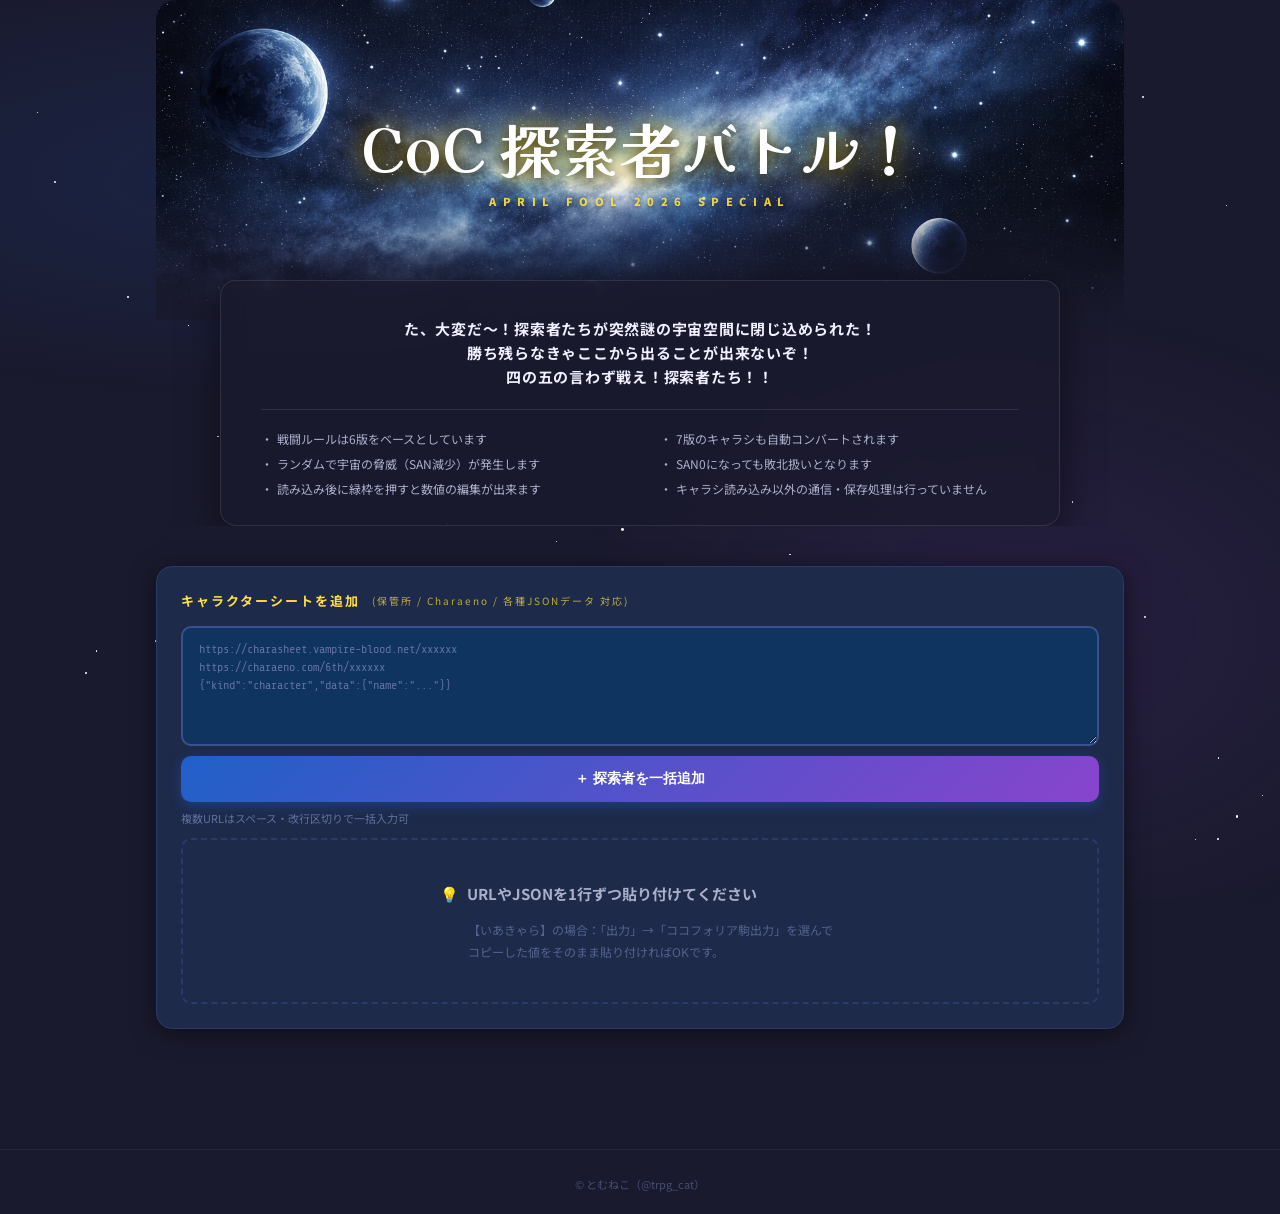
==== commit eb8e6c06: "Update index.html" ====
--- a/index.html
+++ b/index.html
@@ -1575,12 +1575,17 @@
 
 // ══ TOURNAMENT ═══════════════════════════════════
 function buildTournament(chars){
-  const sh=shuffle([...chars]);const ms=[];
-  for(let i=0;i<sh.length-1;i+=2)
-    ms.push({id:ms.length,l:cp(sh[i]),r:cp(sh[i+1]),winner:null,loser:null,isBye:false,round:1});
+  const sh = shuffle([...chars]);
+  const ms = [];
+  // 現在のタイムスタンプなどを使って、絶対に被らないIDを作る
+  const baseId = Date.now(); 
+
+  for(let i=0; i<sh.length-1; i+=2)
+    ms.push({id: `m-${baseId}-${ms.length}`, l:cp(sh[i]), r:cp(sh[i+1]), winner:null, loser:null, isBye:false, round:1});
+    
   if(sh.length%2===1){
-    const bye=cp(sh[sh.length-1]);
-    ms.push({id:ms.length,l:bye,r:null,winner:bye,loser:null,isBye:true,round:1});
+    const bye = cp(sh[sh.length-1]);
+    ms.push({id: `m-${baseId}-${ms.length}`, l:bye, r:null, winner:bye, loser:null, isBye:true, round:1});
   }
   return ms;
 }
@@ -1912,12 +1917,17 @@
   B.over = true; B.running = false; clearTimeout(B.timer);
   addLog({cls:'log-result', h:`🏅 <span class="cn-${ws}">${winner.name}</span> の勝利！`});
 
-  // 勝者の名簿データを特定して試合数をカウント
+  // ★重要：まず真っ先に現在のログを保存する
+  const m = App.matches[App.matchIdx];
+  App.historyLogs[m.id] = document.getElementById('battleLog').innerHTML;
+
+  // 勝者の名簿データを特定
   const originalWinner = App.roster.find(c => c.id === winner.id);
   if (originalWinner) {
-    originalWinner.stats.matchCount = (originalWinner.stats.matchCount || 0) + 1; // ★ここを追加
-  }
-
+    originalWinner.stats.matchCount = (originalWinner.stats.matchCount || 0) + 1;
+  }
+
+  // 統計の同期
   [B.L, B.R].forEach(side => {
     const original = App.roster.find(r => r.id === side.id);
     if (original) {
@@ -1929,37 +1939,22 @@
   });
 
   const originalLoser = App.roster.find(c => c.id === loser.id);
-
-  const m = App.matches[App.matchIdx];
   m.round_count = B.round; 
-  if(originalWinner) {
-    m.winner = cp(originalWinner);
-    restoreFunc(m.winner);
-  }
+  if(originalWinner) { m.winner = cp(originalWinner); restoreFunc(m.winner); }
   if(originalLoser) m.loser = cp(originalLoser);
   
   renderMatchQueue();
 
   const hasMore = hasNext();
-  // ★文言修正：「次のラウンド」ではなく「次の試合」に統一
   const nsb = document.getElementById('nextStepBtn');
   if(nsb) {
     const nextRndMatches = App.mode === 'tournament' ? buildNextRound(App.matches) : null;
     const isFinalChamp = App.mode === 'tournament' && !hasMore && (!nextRndMatches || nextRndMatches.length === 0);
-
     if (isFinalChamp) nsb.style.display = 'none';
-    else {
-      nsb.style.display = 'block';
-      nsb.textContent = '次の試合へ ▶'; // 常にこれで統一
-    }
-  }
-
-  App.historyLogs[m.id] = document.getElementById('battleLog').innerHTML;
-  renderMatchQueue();
-
-  setTimeout(() => {
-    showOv(originalWinner); 
-  }, 800);
+    else { nsb.style.display = 'block'; nsb.textContent = '次の試合へ ▶'; }
+  }
+
+  setTimeout(() => { showOv(originalWinner); }, 800);
 }
 
 function showOv(winner){
@@ -2112,13 +2107,16 @@
 function buildNextRoundForWinners(ws, rnd){
   const sh = shuffle([...ws]);
   const ms = [];
+  const baseId = Date.now(); // 新しいラウンド用に新しいベースIDを発行
+
   for(let i=0; i<sh.length-1; i+=2)
-    ms.push({id:ms.length, l:cp(sh[i]), r:cp(sh[i+1]), winner:null, loser:null, isBye:false, round:rnd});
+    ms.push({id: `m-${baseId}-${ms.length}`, l:cp(sh[i]), r:cp(sh[i+1]), winner:null, loser:null, isBye:false, round:rnd});
+    
   if(sh.length%2===1){
-    const bye=cp(sh[sh.length-1]);
-    ms.push({id:ms.length, l:bye, r:null, winner:bye, loser:null, isBye:true, round:rnd});
-  }
-  // ここでコピーした後に、関数(db.r)を手動で復元するか、cp自体を修正する必要があります。
+    const bye = cp(sh[sh.length-1]);
+    ms.push({id: `m-${baseId}-${ms.length}`, l:bye, r:null, winner:bye, loser:null, isBye:true, round:rnd});
+  }
+  
   ms.forEach(m => {
     if(m.l) restoreFunc(m.l);
     if(m.r) restoreFunc(m.r);
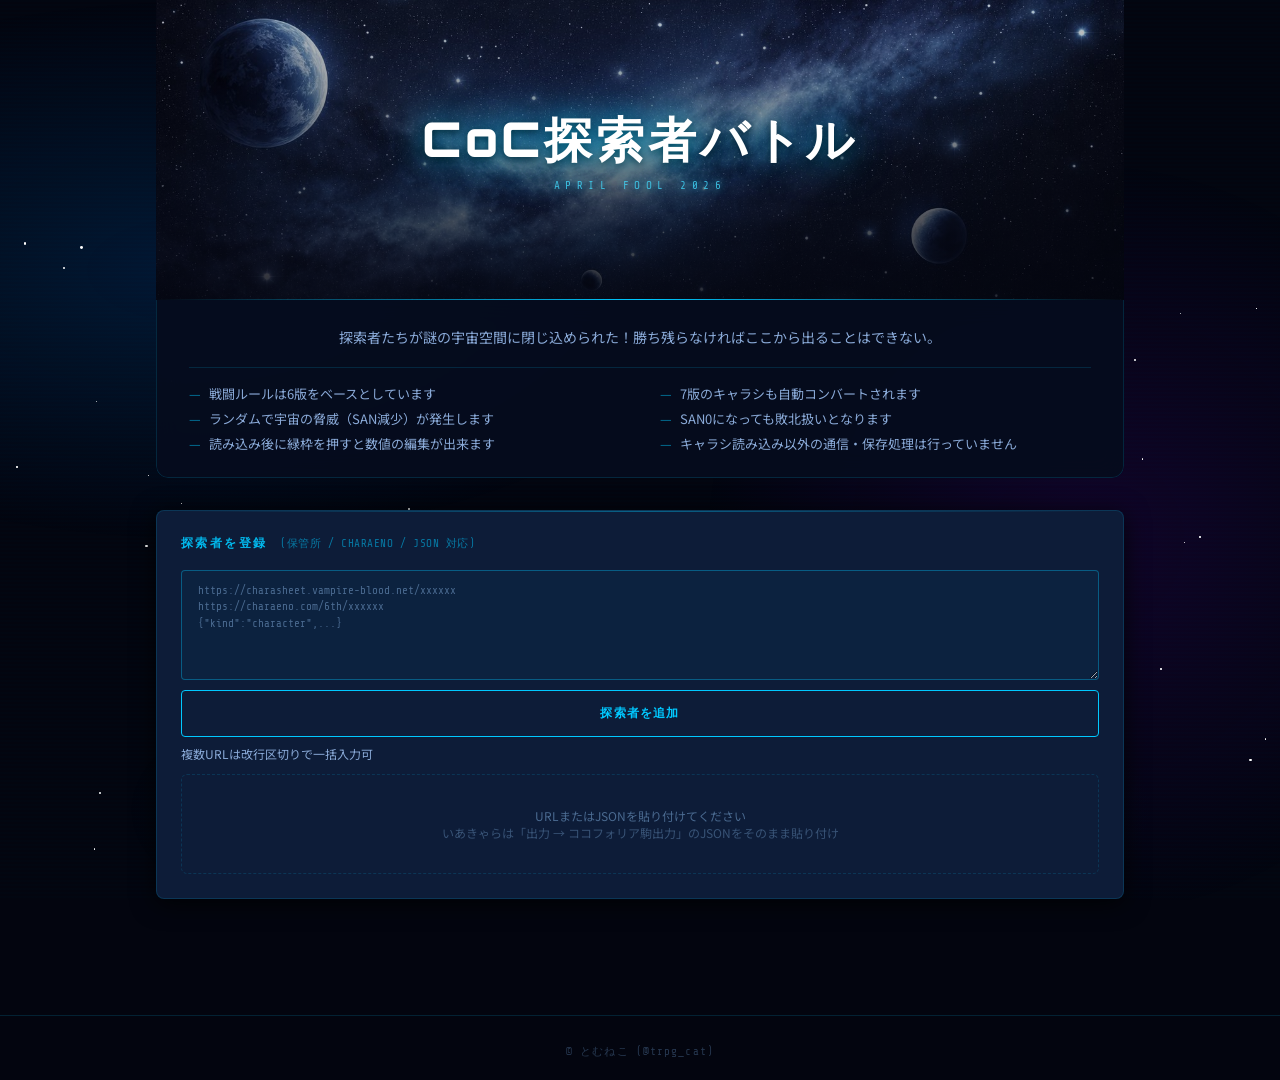
==== commit 72495a96: "Update index.html" ====
--- a/index.html
+++ b/index.html
@@ -3,608 +3,977 @@
 <head>
 <meta charset="UTF-8">
 <meta name="viewport" content="width=device-width, initial-scale=1.0">
-<title>🎲 CoC 探索者バトル！</title>
-<link href="https://fonts.googleapis.com/css2?family=Kaisei+Decol:wght@400;700&family=Noto+Sans+JP:wght@400;700;900&family=Share+Tech+Mono&display=swap" rel="stylesheet">
+<title>CoC 探索者バトル — APRIL 2026</title>
+<link rel="preconnect" href="https://fonts.googleapis.com">
+<link href="https://fonts.googleapis.com/css2?family=Orbitron:wght@400;700;900&family=Noto+Sans+JP:wght@300;400;700&family=Share+Tech+Mono&display=swap" rel="stylesheet">
 <style>
-/* ── Reset & Base ── */
+/* ═══════════════════════════════════════
+   RESET & CSS VARIABLES
+═══════════════════════════════════════ */
 *{margin:0;padding:0;box-sizing:border-box}
+
 :root{
-  --red:#e03030;--red2:#ff5555;--red3:#ffaaaa;
-  --blue:#2060c8;--blue2:#4488ff;--blue3:#aaccff;
-  --yellow:#e8c020;--yellow2:#ffe040;
-  --green:#20a040;--green2:#44cc66;
-  --purple:#8844cc;--purple2:#bb88ff;
-  --bg:#1a1a2e;--bg2:#16213e;--bg3:#0f3460;
-  --card:#1e2a4a;--card2:#253360;
-  --text:#f0f0ff;--text2:#aab0cc;--text3:#6070a0;
-  --border:#2a3a6a;--border2:#3a5090;
-  --shadow:0 4px 24px rgba(0,0,0,.5);
-}
+  /* Space palette */
+  --void:       #03050f;
+  --deep:       #060c1e;
+  --hull:       #0a1428;
+  --panel:      #0d1c38;
+  --panel2:     #112244;
+  --cyan:       #00c8ff;
+  --cyan2:      #40dcff;
+  --cyan3:      #a0eeff;
+  --ice:        #c8e8ff;
+  --red:        #ff3030;
+  --red2:       #ff6060;
+  --amber:      #ffaa00;
+  --amber2:     #ffd060;
+  --green:      #00e060;
+  --green2:     #60ff90;
+  --purple:     #8060ff;
+  --text:       #d0e8ff;
+  --text2:      #8aaad8;
+  --text3:      #4a6a90;
+  --border:     rgba(0,200,255,.15);
+  --border2:    rgba(0,200,255,.35);
+  --glow:       0 0 20px rgba(0,200,255,.3);
+  --glow2:      0 0 40px rgba(0,200,255,.5);
+  --yellow: var(--amber);
+  --yellow2: var(--amber2);
+  --blue: #1050a0;
+  --blue2: var(--cyan);
+  --blue3: var(--cyan3);
+  --bg: var(--void);
+  --bg2: var(--deep);
+  --bg3: var(--hull);
+  --card: var(--panel);
+  --card2: var(--panel2);
+  --border2-orig: #3a5090;
+  --shadow: 0 4px 24px rgba(0,0,0,.8);
+  --purple2: #b090ff;
+  --red3: #ffaaaa;
+  --green2-orig: #44cc66;
+}
+
+/* ═══════════════════════════════════════
+   BASE
+═══════════════════════════════════════ */
 body{
-  background:var(--bg);
-  color:var(--text);
-  font-family:'Noto Sans JP',sans-serif;
-  min-height:100vh;
-  overflow-x:hidden;
-}
-
-/* ── Animated BG ── */
+  background: var(--void);
+  color: var(--text);
+  font-family: 'Noto Sans JP', sans-serif;
+  min-height: 100vh;
+  overflow-x: hidden;
+}
+
+/* Nebula background overlay */
 body::before{
-  content:'';position:fixed;inset:0;pointer-events:none;z-index:0;
+  content: '';
+  position: fixed; inset: 0;
+  pointer-events: none; z-index: 0;
   background:
-    radial-gradient(ellipse 80% 40% at 20% 20%, rgba(32,96,200,.15) 0%, transparent 60%),
-    radial-gradient(ellipse 60% 60% at 80% 70%, rgba(136,68,204,.12) 0%, transparent 60%),
-    radial-gradient(ellipse 50% 50% at 50% 100%, rgba(224,48,48,.08) 0%, transparent 50%);
-  animation:bgShift 8s ease-in-out infinite alternate;
-}
-
-@keyframes pulse {
-  0% { transform: scale(1); }
-  50% { transform: scale(1.02); box-shadow: 0 4px 25px rgba(68,136,255,0.6); }
-  100% { transform: scale(1); }
-}
-
-@keyframes bgShift{
-  from{opacity:1}
-  to{opacity:.6}
-}
-
-/* ── Stars ── */
-.stars{position:fixed;inset:0;pointer-events:none;z-index:0;overflow:hidden}
-.star{position:absolute;background:#fff;border-radius:50%;animation:twinkle var(--dur,3s) ease-in-out infinite var(--delay,0s)}
-@keyframes twinkle{0%,100%{opacity:.1;transform:scale(1)}50%{opacity:.8;transform:scale(1.5)}}
-
-#app{position:relative;z-index:1;max-width:1000px;margin:0 auto;padding:0 16px 60px}
-
-/* ── HEADER ── */
-.site-header{text-align:center;padding:32px 0 24px;position:relative}
-.site-header h1{
-  font-family:'Kaisei Decol',serif;
-  font-size:clamp(26px,6vw,52px);
-  font-weight:700;
-  background:linear-gradient(135deg,#ff8844,#ffcc00,#44ffaa,#4488ff);
-  -webkit-background-clip:text;-webkit-text-fill-color:transparent;background-clip:text;
-  filter:drop-shadow(0 0 20px rgba(255,200,0,.4));
-  line-height:1.2;
-  animation:titlePop .6s cubic-bezier(.34,1.56,.64,1) both;
-}
-@keyframes titlePop{from{opacity:0;transform:scale(.7) translateY(-20px)}to{opacity:1;transform:none}}
-.site-header p{margin-top:8px;color:var(--text2);font-size:14px}
-.skull{display:inline-block;animation:wobble 2s ease-in-out infinite}
-@keyframes wobble{0%,100%{transform:rotate(-10deg)}50%{transform:rotate(10deg)}}
-
-/* ── SECTION CARD ── */
+    radial-gradient(ellipse 70% 50% at 15% 30%, rgba(0,80,160,.25) 0%, transparent 60%),
+    radial-gradient(ellipse 50% 70% at 85% 60%, rgba(80,0,160,.18) 0%, transparent 60%),
+    radial-gradient(ellipse 80% 40% at 50% 90%, rgba(0,40,100,.3) 0%, transparent 50%);
+  animation: nebulaShift 12s ease-in-out infinite alternate;
+}
+@keyframes nebulaShift{
+  from{ opacity: 1; }
+  to{ opacity: .5; }
+}
+
+/* ═══════════════════════════════════════
+   STARS (JS generated)
+═══════════════════════════════════════ */
+.stars{ position:fixed; inset:0; pointer-events:none; z-index:0; overflow:hidden; }
+.star{
+  position: absolute; background: #fff; border-radius: 50%;
+  animation: twinkle var(--dur,3s) ease-in-out infinite var(--delay,0s);
+}
+@keyframes twinkle{
+  0%,100%{ opacity:.08; transform:scale(1); }
+  50%{ opacity:.9; transform:scale(1.8); }
+}
+
+/* Scan lines */
+body::after{
+  content: '';
+  position: fixed; inset: 0; z-index: 0; pointer-events: none;
+  background: repeating-linear-gradient(
+    0deg, transparent, transparent 2px,
+    rgba(0,200,255,.012) 2px, rgba(0,200,255,.012) 4px
+  );
+}
+
+#app{
+  position: relative; z-index: 1;
+  max-width: 1000px; margin: 0 auto;
+  padding: 0 16px 60px;
+}
+
+/* ═══════════════════════════════════════
+   HEADER
+═══════════════════════════════════════ */
+.site-header{
+  position: relative;
+  margin-bottom: 32px;
+  border-radius: 0 0 12px 12px;
+  overflow: hidden;
+}
+
+.header-bg{
+  width: 100%; height: 300px;
+  background: linear-gradient(to bottom, rgba(3,5,15,.2) 0%, rgba(3,5,15,.85) 100%),
+              url('[data-uri]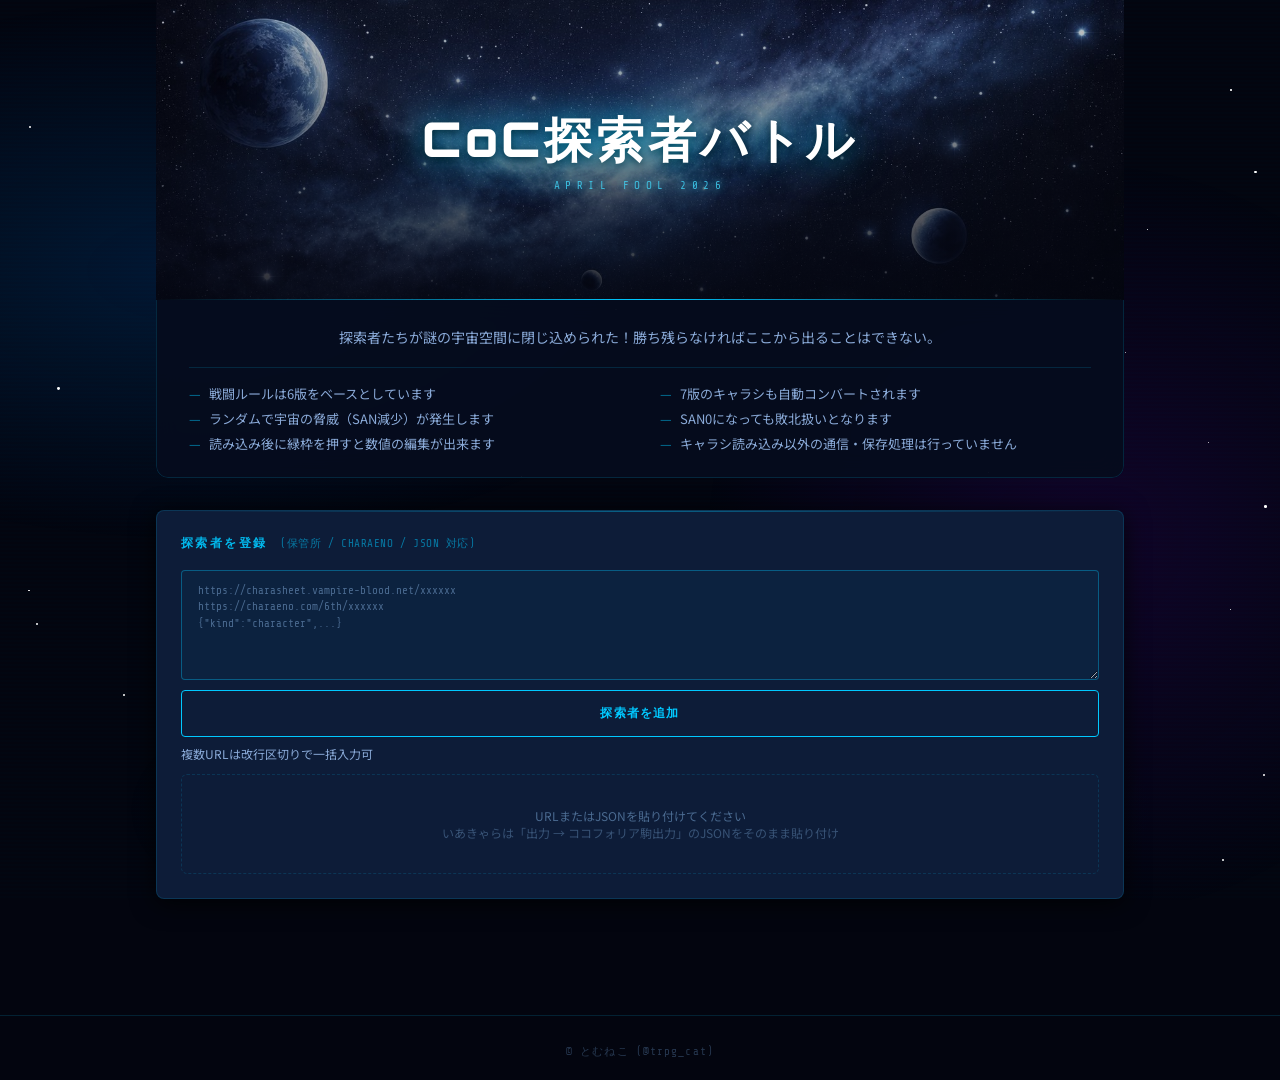
==== commit 91b9994b: "Update index.html" ====
--- a/index.html
+++ b/index.html
@@ -1603,7 +1603,6 @@
 }
 
 // ══ ROSTER UI ════════════════════════════════════
-
 function addFromInput(){
   const inputEl = document.getElementById('urlInput');
   const raw = inputEl.value.trim();
@@ -2474,12 +2473,11 @@
   addLog({cls:'log-result', h:`🏆 優勝：${c.name}！！`});
   
   // シェア用テキストの構築
-  const resultText = `【2026エイプリル】CoC探索者バトル 優勝！\n\n` +
-    `優勝：${c.name}\n` +
+  const resultText = `【2026エイプリル】CoC探索者バトルに${c.name}が優勝しました！\n\n` +
     `▶最終通算リザルト\n` +
     `　試合数：${c.stats.matchCount} 試合\n` +
-    `　生存R：${c.stats.totalRounds}\n` +
-    `　与ダメ：${c.stats.dmgDealt}\n` +
+    `　生存ラウンド：${c.stats.totalRounds}\n` +
+    `　与ダメージ：${c.stats.dmgDealt}\n` +
     `　総SAN喪失：-${c.stats.sanLost}\n` +
     `#CoC探索者バトル\n` +
     `https://mut-tom.github.io/april2026/`;
@@ -2493,8 +2491,8 @@
     <div class="champ-name">${c.name}</div>
     <div class="champ-sub">
       【大会通算戦績】<br>
-      試合数：${c.stats.matchCount} 試合 / 生存R：${c.stats.totalRounds}<br>
-      与ダメ：${c.stats.dmgDealt} / 総SAN喪失: ${c.stats.sanLost}
+      試合数：${c.stats.matchCount} 試合 / 生存ラウンド：${c.stats.totalRounds}<br>
+      与ダメージ：${c.stats.dmgDealt} / 総SAN喪失: ${c.stats.sanLost}
     </div>
 
     <div style="display: flex; gap: 8px; justify-content: center; flex-wrap: wrap; margin-bottom: 24px;">
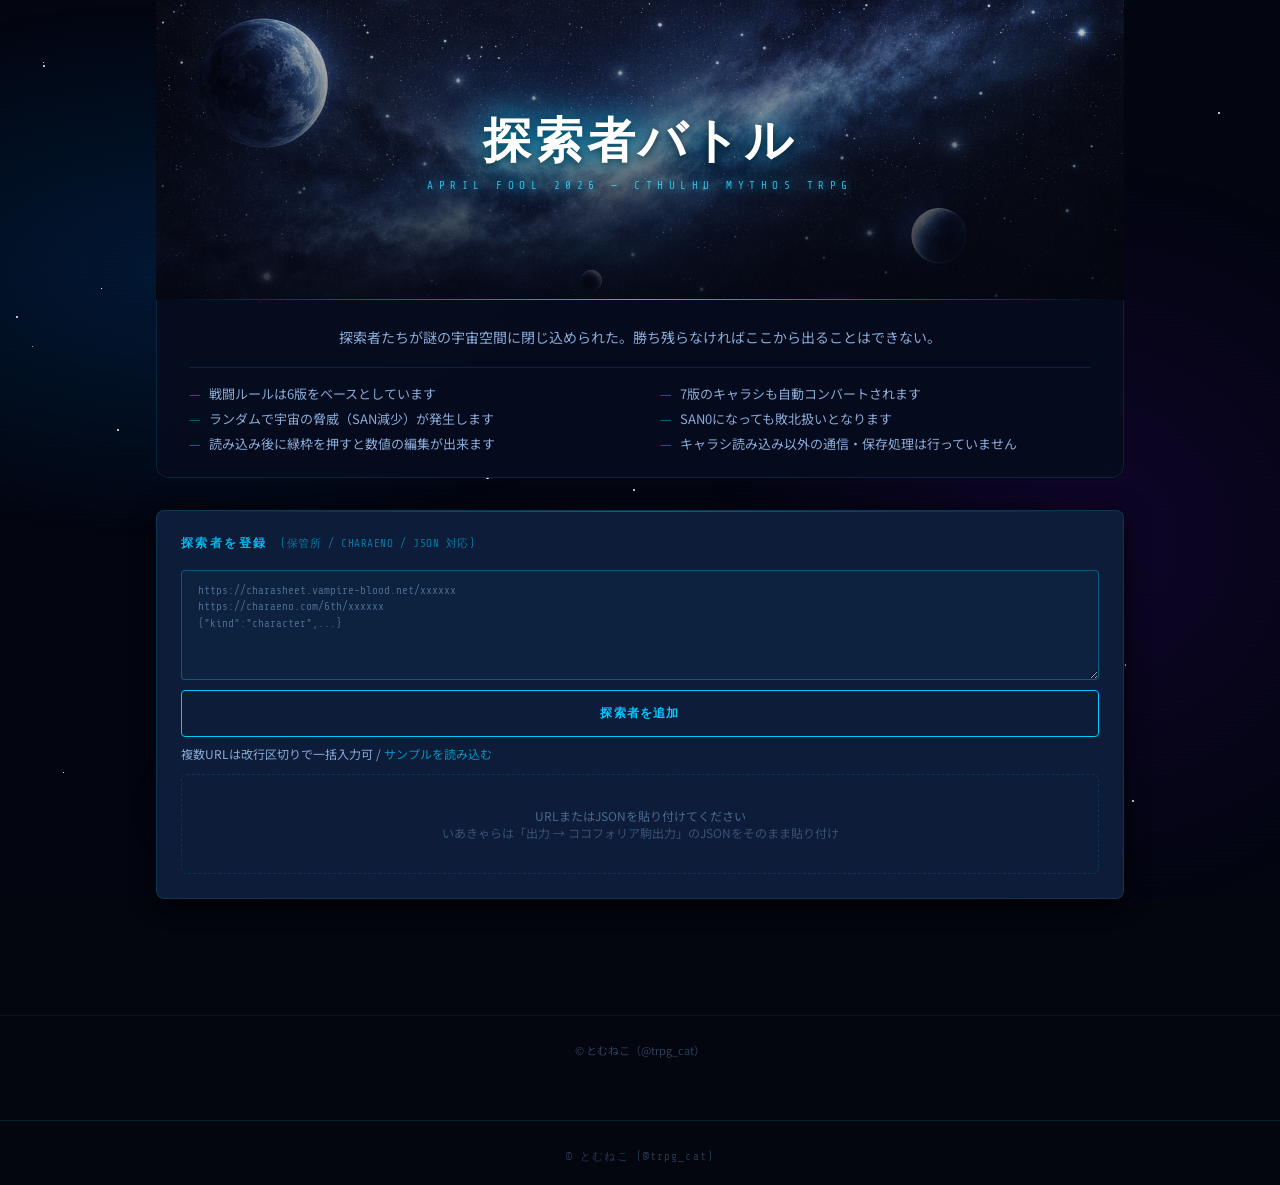
==== commit fac27f0a: "Update index.html" ====
--- a/index.html
+++ b/index.html
@@ -983,11 +983,11 @@
 
   <header class="site-header">
     <div class="header-bg">
-      <div class="header-title">CoC探索者バトル</div>
-      <div class="header-subtitle">APRIL FOOL 2026</div>
+      <div class="header-title">探索者バトル</div>
+      <div class="header-subtitle">APRIL FOOL 2026 — CTHULHU MYTHOS TRPG</div>
     </div>
     <div class="header-info">
-      <p>探索者たちが謎の宇宙空間に閉じ込められた！勝ち残らなければここから出ることはできない。</p>
+      <p>探索者たちが謎の宇宙空間に閉じ込められた。勝ち残らなければここから出ることはできない。</p>
       <ul>
         <li>戦闘ルールは6版をベースとしています</li>
         <li>7版のキャラシも自動コンバートされます</li>
@@ -1008,7 +1008,8 @@
       <button class="btn-add" onclick="addFromInput()" style="width:100%;padding:14px;">探索者を追加</button>
     </div>
     <p class="hint">
-      複数URLは改行区切りで一括入力可
+      複数URLは改行区切りで一括入力可 /
+      <a href="#" onclick="loadSample();return false">サンプルを読み込む</a>
     </p>
     <div class="char-grid" id="charGrid">
       <div class="empty-hint" id="emptyHint">
@@ -1154,6 +1155,15 @@
 const cp=o=>JSON.parse(JSON.stringify(o));
 function shuffle(a){const r=[...a];for(let i=r.length-1;i>0;i--){const j=Math.floor(Math.random()*(i+1));[r[i],r[j]]=[r[j],r[i]];}return r;}
 
+// ダメージ文字列から OR 表記を安全に除去して最初のパーツを返す
+// 例: '2D10OR1D10' → '2D10', '2D10 OR 1D10' → '2D10', 'SWORD' → 'SWORD'
+function getFirstDmgPart(s) {
+  return String(s)
+    .replace(/([\dD])\s*[Oo][Rr]\s*([\dD])/g, '$1/$2') // 数字/D前後のOR → /
+    .replace(/\s+[Oo][Rr]\s+/gi, '/')                   // スペースOR → /
+    .split('/')[0].trim();
+}
+
 function rollDmg(s){
   if(!s) return {t:1, e:'1'};
   
@@ -1162,11 +1172,15 @@
   
   // 2. 「OR」「/」「スペース」などで区切られている場合、最初のパーツだけを取り出す
   // 例: "2D10 OR 1D10" -> "2D10" / "1D6+1+DB" -> "1D6+1+DB"
-  const firstPart = cleanStr.split(/[\s/OR]|または/)[0];
+  // OR / スラッシュ / 空白区切りで最初のパーツだけ取り出す
+  // "OR" を単語として認識して分割（[OR] だと O・R の1文字クラスになるバグを修正）
+  const firstPart = getFirstDmgPart(cleanStr);
 
   // 3. そのパーツの中から、ダイス式(○D○)や数値(+○)として有効なものだけを抽出して結合
-  // 例: "2D10" -> ["2D10"] / "1D6+1+DB" -> ["1D6", "+1"] ※DBなどは除外
-  const matches = firstPart.match(/([+\-]?\d+D\d+|[+\-]?\d+)/g);
+  // 例: "2D10" -> ["2D10"] / "1D6+1+DB" -> ["1D6", "+1"] ※DBは除外
+  // DB文字も除去（二重安全策）
+  const cleanPart = firstPart.replace(/\+?DB/gi, '');
+  const matches = cleanPart.match(/([+\-]?\d+D\d+|[+\-]?\d+)/g);
   
   if (!matches) return {t:1, e:'1'};
 
@@ -1321,9 +1335,9 @@
         name: name,
         hit: hitVal,
         rawHit: hitVal,
-        dmg: dmgVal.replace(/\+?DB/gi, ''), // 基礎ダイスのみ保存
+        dmg: getFirstDmgPart(dmgVal.replace(/\+?DB/gi, '')), // DBとOR以降を除去
         dbMode: dmgVal.toUpperCase().includes('DB') ? 'full' : 'none',
-        hasDB: dmgVal.toUpperCase().includes('DB') || !!name.match(/こぶし|パンチ|キック|頭突き|組み付き|格闘|近接戦闘/)
+        hasDB: dmgVal.toUpperCase().includes('DB')
       });
     }
   }
@@ -1448,9 +1462,9 @@
       name: nm, 
       hit: hit, 
       rawHit: hit, 
-      dmg: (w.damage || '1d6').replace(/\+?DB/gi, ''), // 基礎ダイスのみ
+      dmg: getFirstDmgPart((w.damage || '1d6').replace(/\+?DB/gi, '')), // DBとOR以降を除去
       dbMode: isDbWeapon ? 'full' : 'none',
-      hasDB: isDbWeapon || !!nm.match(/こぶし|パンチ|キック|頭突き|組み付き|格闘|近接戦闘|ピッケル|斧|ナイフ/)
+      hasDB: isDbWeapon
     });
   });
 
@@ -1469,7 +1483,8 @@
           hit: s.value, // 技能値はそのまま
           rawHit: s.value,
           dmg: dmg,
-          hasDB: !nm.match(/射撃|拳銃|ライフル/)
+          hasDB: false,
+          dbMode: 'none'
         });
       }
     });
@@ -1603,6 +1618,32 @@
 }
 
 // ══ ROSTER UI ════════════════════════════════════
+function loadSample(){
+  const urlSamples = [
+    'https://charaeno.com/6th/TvNb6cQAeJp82-iAxYTZl',
+    'https://charaeno.com/7th/0OEUDo8UJ1Ta00D4YmOYo',
+    'https://charasheet.vampire-blood.net/m74bae49336af9f3dde6c20f774246c93',
+    'https://charasheet.vampire-blood.net/me106bf4a74a9806468da844c646b92ab'
+  ];
+
+  // 6版サンプル
+  const simazuObj = {"kind":"character","data":{"name":"島津・R・世良江","initiative":7,"externalUrl":"https://iachara.com/view/135138","commands":"CCB<=50 【こぶし】","status":[{"label":"HP","value":13,"max":13},{"label":"SAN","value":75,"max":75}],"params":[{"label":"STR","value":"14"},{"label":"CON","value":"11"},{"label":"POW","value":"15"},{"label":"DEX","value":"7"},{"label":"APP","value":"13"},{"label":"SIZ","value":"14"},{"label":"INT","value":"17"},{"label":"EDU","value":"13"}]}};
+  
+  // 7版サンプル
+  const samiyaObj = {"kind":"character","data":{"name":"沙宮砂羽（ｻﾐﾔ ｽﾅﾊﾞ）","initiative":45,"externalUrl":"https://iachara.com/view/349298","commands":"CC<=50 【近接戦闘】","status":[{"label":"HP","value":14,"max":14},{"label":"SAN","value":70,"max":70}],"params":[{"label":"STR","value":"70"},{"label":"CON","value":"75"},{"label":"POW","value":"70"},{"label":"DEX","value":"45"},{"label":"APP","value":"55"},{"label":"SIZ","value":"65"},{"label":"INT","value":"60"},{"label":"EDU","value":"65"}]}};
+
+  const allSamples = [
+    ...urlSamples,
+    JSON.stringify(simazuObj), // 自動的にスペースなしの文字列になります
+    JSON.stringify(samiyaObj)
+  ];
+
+  const input = document.getElementById('urlInput');
+  input.value = allSamples.join('\n');
+  
+  addFromInput();
+}
+
 function addFromInput(){
   const inputEl = document.getElementById('urlInput');
   const raw = inputEl.value.trim();
@@ -2473,11 +2514,12 @@
   addLog({cls:'log-result', h:`🏆 優勝：${c.name}！！`});
   
   // シェア用テキストの構築
-  const resultText = `【2026エイプリル】CoC探索者バトルに${c.name}が優勝しました！\n\n` +
+  const resultText = `【2026エイプリル】CoC探索者バトル 優勝！\n\n` +
+    `優勝：${c.name}\n` +
     `▶最終通算リザルト\n` +
     `　試合数：${c.stats.matchCount} 試合\n` +
-    `　生存ラウンド：${c.stats.totalRounds}\n` +
-    `　与ダメージ：${c.stats.dmgDealt}\n` +
+    `　生存R：${c.stats.totalRounds}\n` +
+    `　与ダメ：${c.stats.dmgDealt}\n` +
     `　総SAN喪失：-${c.stats.sanLost}\n` +
     `#CoC探索者バトル\n` +
     `https://mut-tom.github.io/april2026/`;
@@ -2491,8 +2533,8 @@
     <div class="champ-name">${c.name}</div>
     <div class="champ-sub">
       【大会通算戦績】<br>
-      試合数：${c.stats.matchCount} 試合 / 生存ラウンド：${c.stats.totalRounds}<br>
-      与ダメージ：${c.stats.dmgDealt} / 総SAN喪失: ${c.stats.sanLost}
+      試合数：${c.stats.matchCount} 試合 / 生存R：${c.stats.totalRounds}<br>
+      与ダメ：${c.stats.dmgDealt} / 総SAN喪失: ${c.stats.sanLost}
     </div>
 
     <div style="display: flex; gap: 8px; justify-content: center; flex-wrap: wrap; margin-bottom: 24px;">
@@ -2646,7 +2688,11 @@
     c.weapons[0].name = newName || '素手';
     c.weapons[0].dmg = newDmg || '1d3';
     // ダメージにDBが含まれているか、格闘系名前に変わった場合はフラグを更新
-    c.weapons[0].hasDB = newDmg.toUpperCase().includes('DB') || !!newName.match(/こぶし|パンチ|キック|頭突き|組み付き|格闘|近接戦闘|ナイフ|ピッケル/);
+    // OR表記を正規化（'2D10OR1D10' → '2D10'）
+    const cleanedDmg = getFirstDmgPart(newDmg.replace(/\+?DB/gi, ''));
+    c.weapons[0].dmg = cleanedDmg || '1d3';
+    c.weapons[0].hasDB = newDmg.toUpperCase().includes('DB');
+    c.weapons[0].dbMode = c.weapons[0].hasDB ? 'full' : 'none';
   }
 
   renderGrid(); // 再描画して確定
@@ -2669,7 +2715,7 @@
   const mainW = c.weapons[0] || { name: '素手', rawHit: 50, dmg: '1d3' };
   
   if (!mainW.dbMode) {
-    mainW.dbMode = mainW.hasDB ? 'full' : 'none';
+    mainW.dbMode = 'none';
   }
   const currentMode = mainW.dbMode;
 
@@ -2828,6 +2874,12 @@
   openEditModal(charId);
 }
 </script>
+<footer style="text-align: center; padding: 20px 0; margin-top: 40px; border-top: 1px solid rgba(255,255,255,0.05);">
+  <a href="https://x.com/trpg_cat" target="_blank" rel="noopener noreferrer" 
+     style="color: var(--text3); font-size: 11px; text-decoration: none; opacity: 0.6; transition: opacity 0.2s;">
+    © とむねこ（@trpg_cat）
+  </a>
+</footer>
 <div class="overlay" id="editModal" onclick="if(event.target === this) closeEditModal()">
   <div class="result-box edit-modal-content" style="text-align: left; max-width: 600px; border-color: var(--blue2); padding: 30px;">
     <div class="result-title" style="font-size: 20px; margin-bottom: 15px; color: var(--blue3); flex-shrink: 0;">📊 ステータス・技能編集</div>
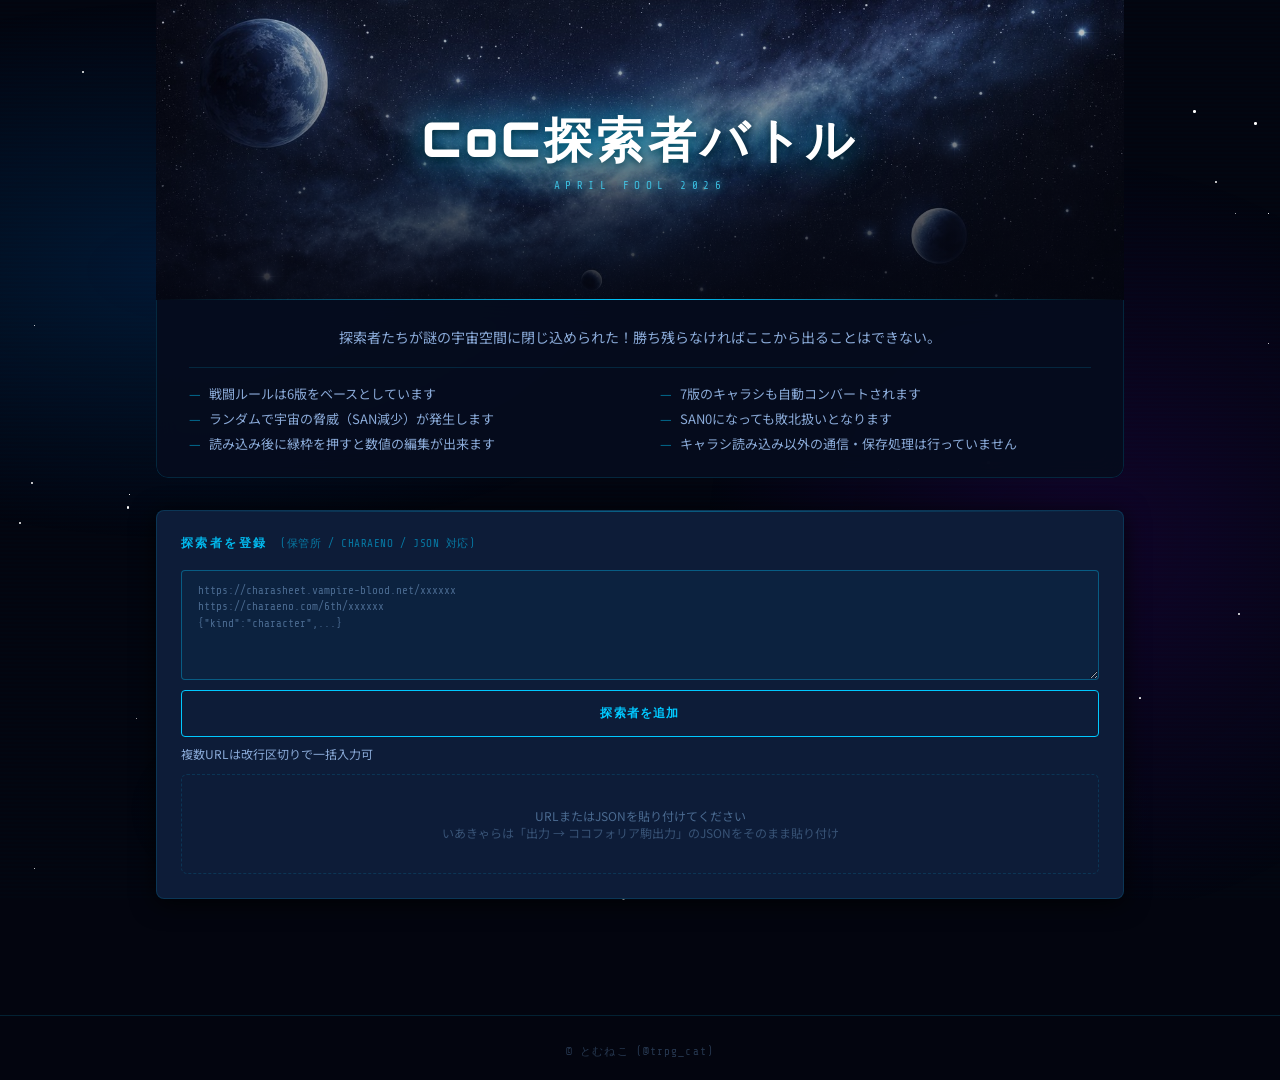
==== commit 23560be0: "Update index.html" ====
--- a/index.html
+++ b/index.html
@@ -983,11 +983,11 @@
 
   <header class="site-header">
     <div class="header-bg">
-      <div class="header-title">探索者バトル</div>
-      <div class="header-subtitle">APRIL FOOL 2026 — CTHULHU MYTHOS TRPG</div>
+      <div class="header-title">CoC探索者バトル</div>
+      <div class="header-subtitle">APRIL FOOL 2026</div>
     </div>
     <div class="header-info">
-      <p>探索者たちが謎の宇宙空間に閉じ込められた。勝ち残らなければここから出ることはできない。</p>
+      <p>探索者たちが謎の宇宙空間に閉じ込められた！勝ち残らなければここから出ることはできない。</p>
       <ul>
         <li>戦闘ルールは6版をベースとしています</li>
         <li>7版のキャラシも自動コンバートされます</li>
@@ -1008,8 +1008,7 @@
       <button class="btn-add" onclick="addFromInput()" style="width:100%;padding:14px;">探索者を追加</button>
     </div>
     <p class="hint">
-      複数URLは改行区切りで一括入力可 /
-      <a href="#" onclick="loadSample();return false">サンプルを読み込む</a>
+      複数URLは改行区切りで一括入力可
     </p>
     <div class="char-grid" id="charGrid">
       <div class="empty-hint" id="emptyHint">
@@ -1155,53 +1154,36 @@
 const cp=o=>JSON.parse(JSON.stringify(o));
 function shuffle(a){const r=[...a];for(let i=r.length-1;i>0;i--){const j=Math.floor(Math.random()*(i+1));[r[i],r[j]]=[r[j],r[i]];}return r;}
 
-// ダメージ文字列から OR 表記を安全に除去して最初のパーツを返す
-// 例: '2D10OR1D10' → '2D10', '2D10 OR 1D10' → '2D10', 'SWORD' → 'SWORD'
-function getFirstDmgPart(s) {
-  return String(s)
-    .replace(/([\dD])\s*[Oo][Rr]\s*([\dD])/g, '$1/$2') // 数字/D前後のOR → /
-    .replace(/\s+[Oo][Rr]\s+/gi, '/')                   // スペースOR → /
-    .split('/')[0].trim();
-}
-
-function rollDmg(s){
-  if(!s) return {t:1, e:'1'};
-  
-  // 1. 全角を半角にし、大文字に統一。or 以降や括弧内の注釈を切り捨てるための前処理
-  let cleanStr = String(s).toUpperCase().replace(/[Ａ-Ｚａ-ｚ０-９]/g, s => String.fromCharCode(s.charCodeAt(0) - 0xFEE0));
-  
-  // 2. 「OR」「/」「スペース」などで区切られている場合、最初のパーツだけを取り出す
-  // 例: "2D10 OR 1D10" -> "2D10" / "1D6+1+DB" -> "1D6+1+DB"
-  // OR / スラッシュ / 空白区切りで最初のパーツだけ取り出す
-  // "OR" を単語として認識して分割（[OR] だと O・R の1文字クラスになるバグを修正）
-  const firstPart = getFirstDmgPart(cleanStr);
-
-  // 3. そのパーツの中から、ダイス式(○D○)や数値(+○)として有効なものだけを抽出して結合
-  // 例: "2D10" -> ["2D10"] / "1D6+1+DB" -> ["1D6", "+1"] ※DBは除外
-  // DB文字も除去（二重安全策）
-  const cleanPart = firstPart.replace(/\+?DB/gi, '');
-  const matches = cleanPart.match(/([+\-]?\d+D\d+|[+\-]?\d+)/g);
-  
-  if (!matches) return {t:1, e:'1'};
-
-  let t = 0;
-  const expr = matches.join(''); // 計算に使用した式を再現
-
-  for (const p of matches) {
-    const md = p.match(/^([+\-]?)(\d+)D(\d+)$/);
-    const mc = p.match(/^([+\-]?\d+)$/);
-    
-    if (md) {
-      const sign = md[1] === '-' ? -1 : 1;
-      const num = parseInt(md[2]);
-      const face = parseInt(md[3]);
-      for (let i = 0; i < num; i++) t += sign * d(face);
-    } else if (mc) {
-      t += parseInt(mc[1]);
+// ダメージ計算用：2d10などの文字列をパースして振る
+function rollDmgStr(dmgStr) {
+  if (!dmgStr) return 0;
+  let total = 0;
+  // 空白を除去し、先頭に符号がない場合は + を付与して分割
+  const s = dmgStr.toString().toUpperCase().replace(/\s/g, '');
+  const parts = s.split(/(?=[+-])/);
+
+  parts.forEach(p => {
+    // 2D10 や 1D6 などにマッチ（先頭の符号は任意）
+    const diceMatch = p.match(/^([+-]?\d*)D(\d+)$/);
+    const flatMatch = p.match(/^([+-]?\d+)$/);
+
+    if (diceMatch) {
+      let numStr = diceMatch[1];
+      // 符号のみ、あるいは空文字の場合は 1 または -1 として扱う
+      if (numStr === "" || numStr === "+") numStr = "1";
+      if (numStr === "-") numStr = "-1";
+      
+      const num = parseInt(numStr);
+      const sides = parseInt(diceMatch[2]);
+      const sign = num < 0 ? -1 : 1;
+      const count = Math.abs(num);
+      
+      for (let i = 0; i < count; i++) total += sign * d(sides);
+    } else if (flatMatch) {
+      total += parseInt(flatMatch[0]);
     }
-  }
-  
-  return {t, e: expr};
+  });
+  return total;
 }
 
 function calcDB(str,siz){
@@ -1335,9 +1317,9 @@
         name: name,
         hit: hitVal,
         rawHit: hitVal,
-        dmg: getFirstDmgPart(dmgVal.replace(/\+?DB/gi, '')), // DBとOR以降を除去
+        dmg: dmgVal.replace(/\+?DB/gi, ''), // 基礎ダイスのみ保存
         dbMode: dmgVal.toUpperCase().includes('DB') ? 'full' : 'none',
-        hasDB: dmgVal.toUpperCase().includes('DB')
+        hasDB: dmgVal.toUpperCase().includes('DB') || !!name.match(/こぶし|パンチ|キック|頭突き|組み付き|格闘|近接戦闘/)
       });
     }
   }
@@ -1462,9 +1444,9 @@
       name: nm, 
       hit: hit, 
       rawHit: hit, 
-      dmg: getFirstDmgPart((w.damage || '1d6').replace(/\+?DB/gi, '')), // DBとOR以降を除去
+      dmg: (w.damage || '1d6').replace(/\+?DB/gi, ''), // 基礎ダイスのみ
       dbMode: isDbWeapon ? 'full' : 'none',
-      hasDB: isDbWeapon
+      hasDB: isDbWeapon || !!nm.match(/こぶし|パンチ|キック|頭突き|組み付き|格闘|近接戦闘|ピッケル|斧|ナイフ/)
     });
   });
 
@@ -1483,8 +1465,7 @@
           hit: s.value, // 技能値はそのまま
           rawHit: s.value,
           dmg: dmg,
-          hasDB: false,
-          dbMode: 'none'
+          hasDB: !nm.match(/射撃|拳銃|ライフル/)
         });
       }
     });
@@ -2514,12 +2495,11 @@
   addLog({cls:'log-result', h:`🏆 優勝：${c.name}！！`});
   
   // シェア用テキストの構築
-  const resultText = `【2026エイプリル】CoC探索者バトル 優勝！\n\n` +
-    `優勝：${c.name}\n` +
+  const resultText = `【2026エイプリル】CoC探索者バトルに${c.name}が優勝しました！\n\n` +
     `▶最終通算リザルト\n` +
     `　試合数：${c.stats.matchCount} 試合\n` +
-    `　生存R：${c.stats.totalRounds}\n` +
-    `　与ダメ：${c.stats.dmgDealt}\n` +
+    `　生存ラウンド：${c.stats.totalRounds}\n` +
+    `　与ダメージ：${c.stats.dmgDealt}\n` +
     `　総SAN喪失：-${c.stats.sanLost}\n` +
     `#CoC探索者バトル\n` +
     `https://mut-tom.github.io/april2026/`;
@@ -2533,8 +2513,8 @@
     <div class="champ-name">${c.name}</div>
     <div class="champ-sub">
       【大会通算戦績】<br>
-      試合数：${c.stats.matchCount} 試合 / 生存R：${c.stats.totalRounds}<br>
-      与ダメ：${c.stats.dmgDealt} / 総SAN喪失: ${c.stats.sanLost}
+      試合数：${c.stats.matchCount} 試合 / 生存ラウンド：${c.stats.totalRounds}<br>
+      与ダメージ：${c.stats.dmgDealt} / 総SAN喪失: ${c.stats.sanLost}
     </div>
 
     <div style="display: flex; gap: 8px; justify-content: center; flex-wrap: wrap; margin-bottom: 24px;">
@@ -2688,11 +2668,7 @@
     c.weapons[0].name = newName || '素手';
     c.weapons[0].dmg = newDmg || '1d3';
     // ダメージにDBが含まれているか、格闘系名前に変わった場合はフラグを更新
-    // OR表記を正規化（'2D10OR1D10' → '2D10'）
-    const cleanedDmg = getFirstDmgPart(newDmg.replace(/\+?DB/gi, ''));
-    c.weapons[0].dmg = cleanedDmg || '1d3';
-    c.weapons[0].hasDB = newDmg.toUpperCase().includes('DB');
-    c.weapons[0].dbMode = c.weapons[0].hasDB ? 'full' : 'none';
+    c.weapons[0].hasDB = newDmg.toUpperCase().includes('DB') || !!newName.match(/こぶし|パンチ|キック|頭突き|組み付き|格闘|近接戦闘|ナイフ|ピッケル/);
   }
 
   renderGrid(); // 再描画して確定
@@ -2715,7 +2691,7 @@
   const mainW = c.weapons[0] || { name: '素手', rawHit: 50, dmg: '1d3' };
   
   if (!mainW.dbMode) {
-    mainW.dbMode = 'none';
+    mainW.dbMode = mainW.hasDB ? 'full' : 'none';
   }
   const currentMode = mainW.dbMode;
 
@@ -2874,12 +2850,6 @@
   openEditModal(charId);
 }
 </script>
-<footer style="text-align: center; padding: 20px 0; margin-top: 40px; border-top: 1px solid rgba(255,255,255,0.05);">
-  <a href="https://x.com/trpg_cat" target="_blank" rel="noopener noreferrer" 
-     style="color: var(--text3); font-size: 11px; text-decoration: none; opacity: 0.6; transition: opacity 0.2s;">
-    © とむねこ（@trpg_cat）
-  </a>
-</footer>
 <div class="overlay" id="editModal" onclick="if(event.target === this) closeEditModal()">
   <div class="result-box edit-modal-content" style="text-align: left; max-width: 600px; border-color: var(--blue2); padding: 30px;">
     <div class="result-title" style="font-size: 20px; margin-bottom: 15px; color: var(--blue3); flex-shrink: 0;">📊 ステータス・技能編集</div>
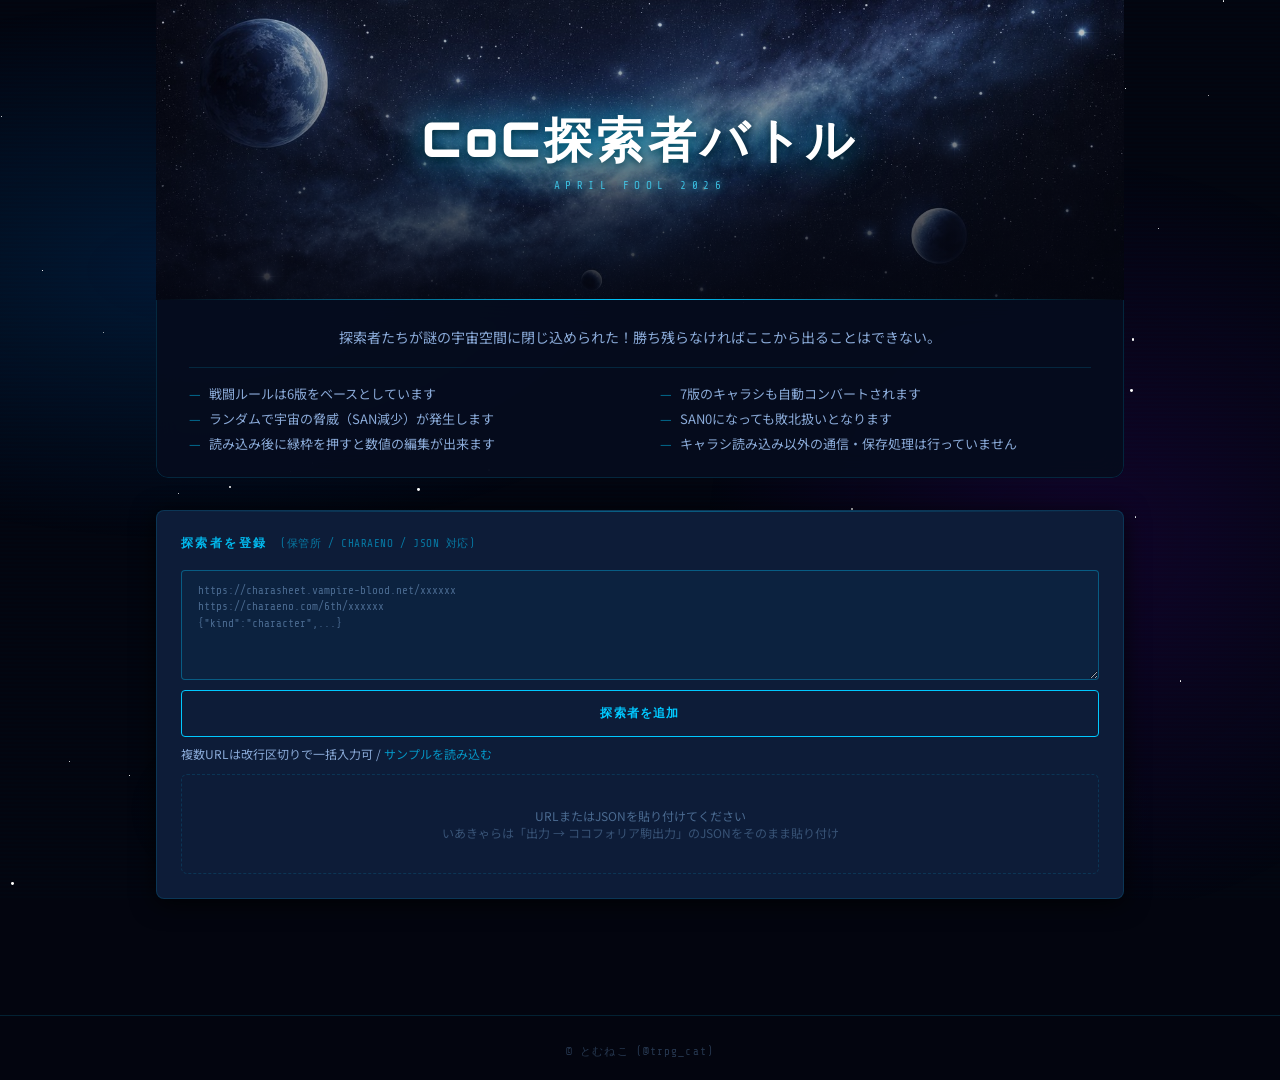
==== commit 2569958d: "Update index.html" ====
--- a/index.html
+++ b/index.html
@@ -1008,7 +1008,8 @@
       <button class="btn-add" onclick="addFromInput()" style="width:100%;padding:14px;">探索者を追加</button>
     </div>
     <p class="hint">
-      複数URLは改行区切りで一括入力可
+      複数URLは改行区切りで一括入力可 /
+      <a href="#" onclick="loadSample();return false">サンプルを読み込む</a>
     </p>
     <div class="char-grid" id="charGrid">
       <div class="empty-hint" id="emptyHint">
@@ -1154,36 +1155,40 @@
 const cp=o=>JSON.parse(JSON.stringify(o));
 function shuffle(a){const r=[...a];for(let i=r.length-1;i>0;i--){const j=Math.floor(Math.random()*(i+1));[r[i],r[j]]=[r[j],r[i]];}return r;}
 
-// ダメージ計算用：2d10などの文字列をパースして振る
-function rollDmgStr(dmgStr) {
-  if (!dmgStr) return 0;
-  let total = 0;
-  // 空白を除去し、先頭に符号がない場合は + を付与して分割
-  const s = dmgStr.toString().toUpperCase().replace(/\s/g, '');
-  const parts = s.split(/(?=[+-])/);
-
-  parts.forEach(p => {
-    // 2D10 や 1D6 などにマッチ（先頭の符号は任意）
-    const diceMatch = p.match(/^([+-]?\d*)D(\d+)$/);
-    const flatMatch = p.match(/^([+-]?\d+)$/);
-
-    if (diceMatch) {
-      let numStr = diceMatch[1];
-      // 符号のみ、あるいは空文字の場合は 1 または -1 として扱う
-      if (numStr === "" || numStr === "+") numStr = "1";
-      if (numStr === "-") numStr = "-1";
-      
-      const num = parseInt(numStr);
-      const sides = parseInt(diceMatch[2]);
-      const sign = num < 0 ? -1 : 1;
-      const count = Math.abs(num);
-      
-      for (let i = 0; i < count; i++) total += sign * d(sides);
-    } else if (flatMatch) {
-      total += parseInt(flatMatch[0]);
+function rollDmg(s){
+  if(!s) return {t:1, e:'1'};
+  
+  // 1. 全角を半角にし、大文字に統一。or 以降や括弧内の注釈を切り捨てるための前処理
+  let cleanStr = String(s).toUpperCase().replace(/[Ａ-Ｚａ-ｚ０-９]/g, s => String.fromCharCode(s.charCodeAt(0) - 0xFEE0));
+  
+  // 2. 「OR」「/」「スペース」などで区切られている場合、最初のパーツだけを取り出す
+  // 例: "2D10 OR 1D10" -> "2D10" / "1D6+1+DB" -> "1D6+1+DB"
+  const firstPart = cleanStr.split(/[\s/OR]|または/)[0];
+
+  // 3. そのパーツの中から、ダイス式(○D○)や数値(+○)として有効なものだけを抽出して結合
+  // 例: "2D10" -> ["2D10"] / "1D6+1+DB" -> ["1D6", "+1"] ※DBなどは除外
+  const matches = firstPart.match(/([+\-]?\d+D\d+|[+\-]?\d+)/g);
+  
+  if (!matches) return {t:1, e:'1'};
+
+  let t = 0;
+  const expr = matches.join(''); // 計算に使用した式を再現
+
+  for (const p of matches) {
+    const md = p.match(/^([+\-]?)(\d+)D(\d+)$/);
+    const mc = p.match(/^([+\-]?\d+)$/);
+    
+    if (md) {
+      const sign = md[1] === '-' ? -1 : 1;
+      const num = parseInt(md[2]);
+      const face = parseInt(md[3]);
+      for (let i = 0; i < num; i++) t += sign * d(face);
+    } else if (mc) {
+      t += parseInt(mc[1]);
     }
-  });
-  return total;
+  }
+  
+  return {t, e: expr};
 }
 
 function calcDB(str,siz){
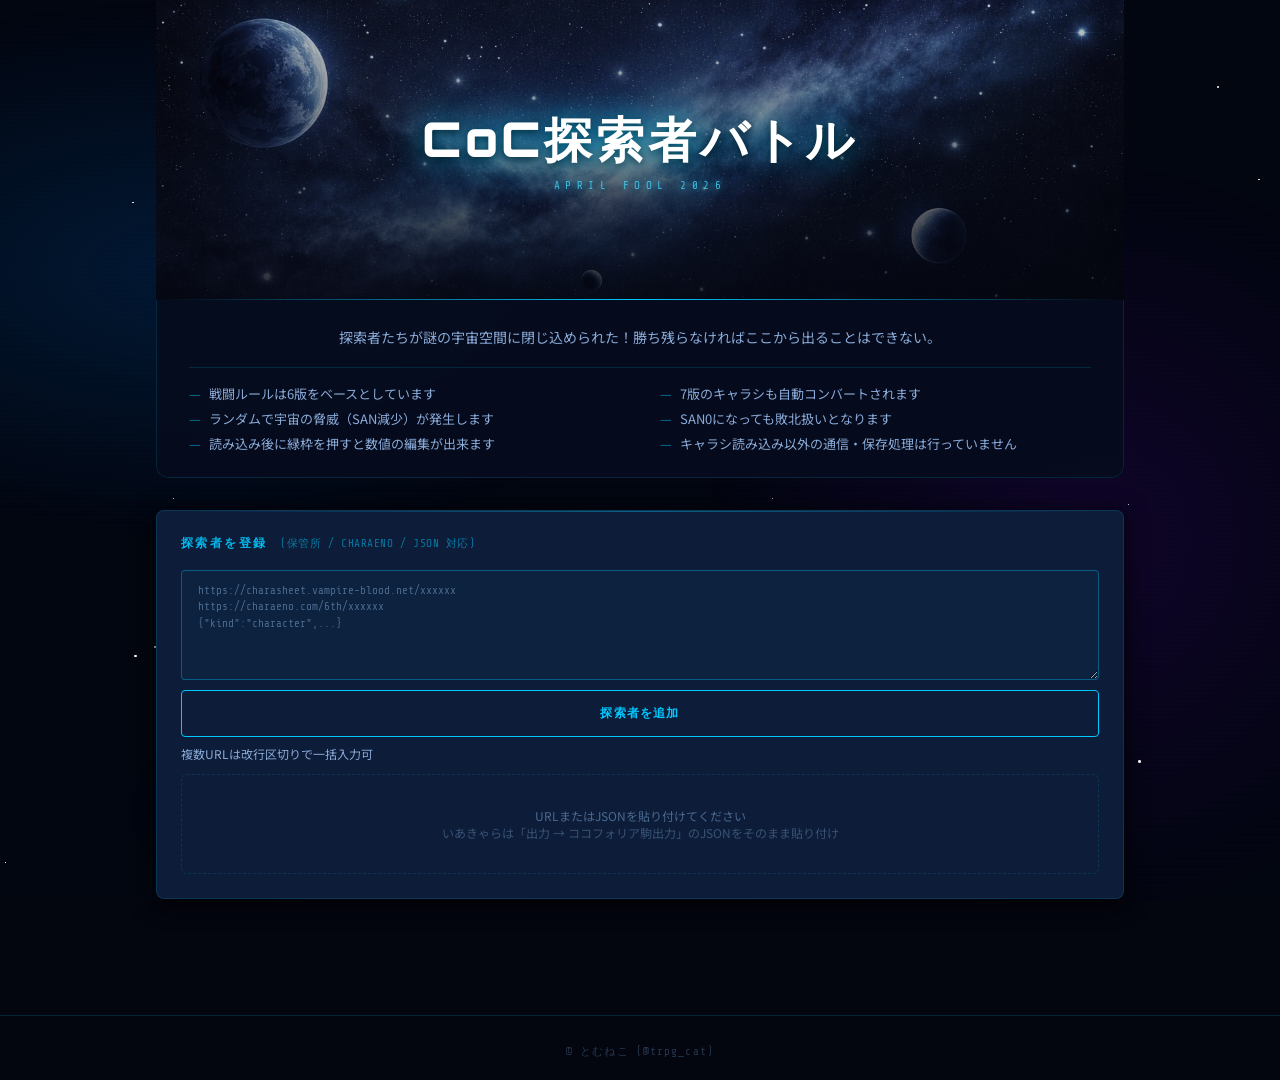
==== commit 8be435ba: "Update index.html" ====
--- a/index.html
+++ b/index.html
@@ -1008,8 +1008,7 @@
       <button class="btn-add" onclick="addFromInput()" style="width:100%;padding:14px;">探索者を追加</button>
     </div>
     <p class="hint">
-      複数URLは改行区切りで一括入力可 /
-      <a href="#" onclick="loadSample();return false">サンプルを読み込む</a>
+      複数URLは改行区切りで一括入力可
     </p>
     <div class="char-grid" id="charGrid">
       <div class="empty-hint" id="emptyHint">
